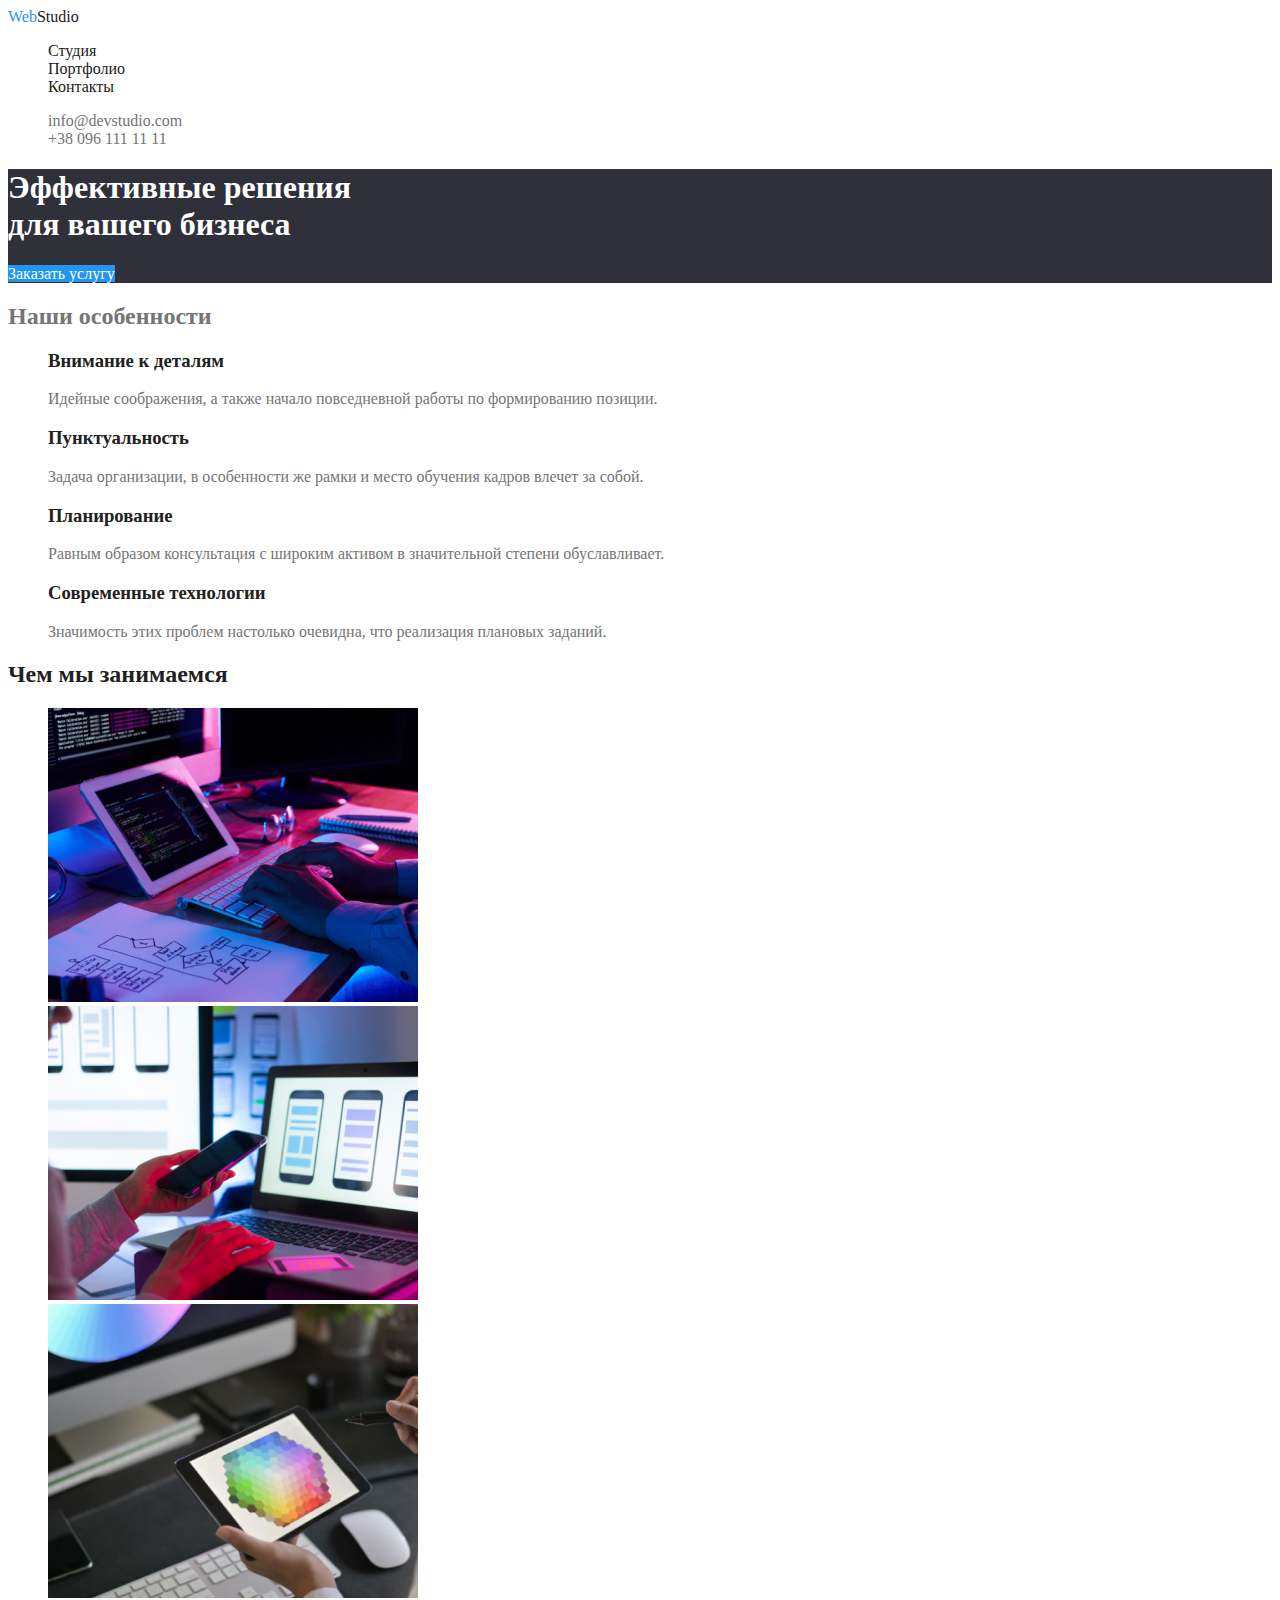
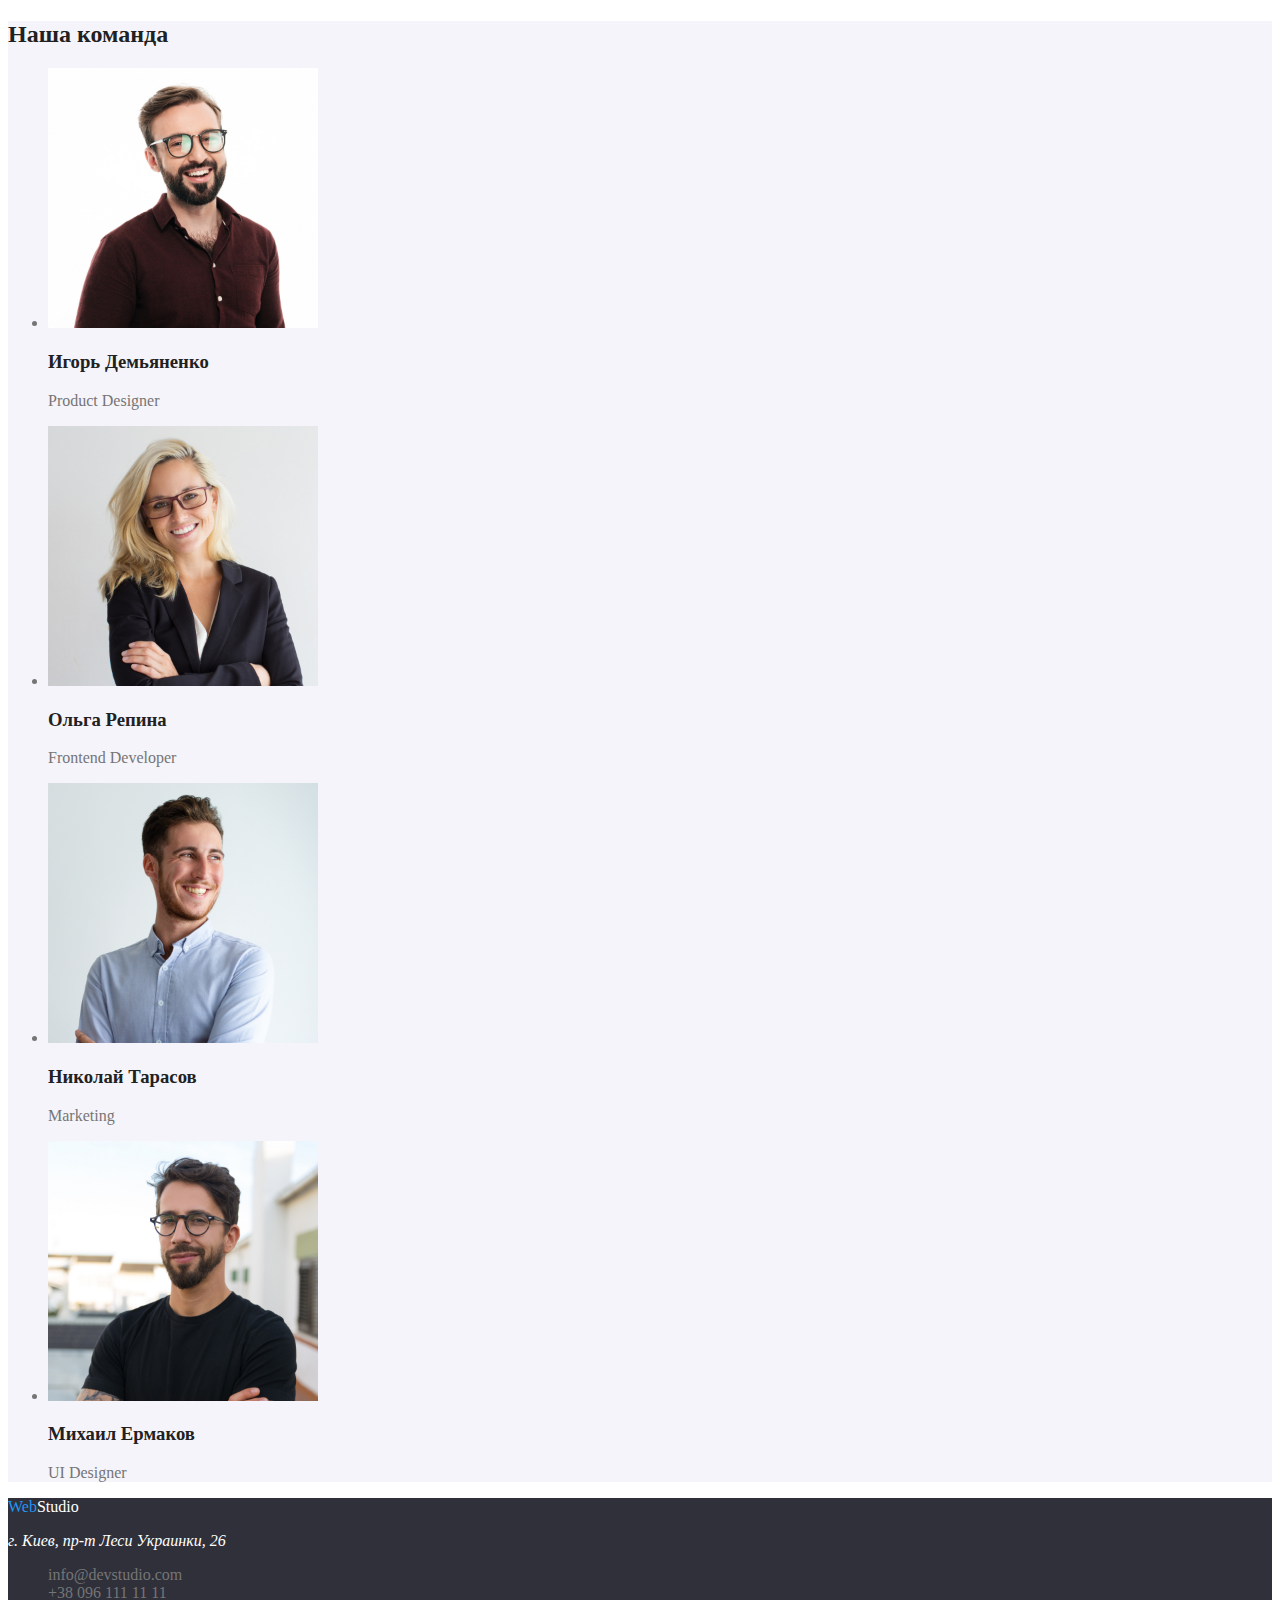
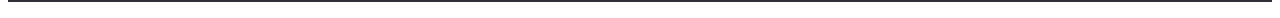
==== index.html @ e07712cc "добавлен root  с цветами" ====
<!DOCTYPE html>
<html lang="ru">
<head>
    <meta charset="UTF-8">
    <meta name="viewport" content="width=device-width, initial-scale=1.0">
    <title>Studia</title>
    <link rel="stylesheet" href="./style/styles.css">
</head>
<body>
    <header>
        <nav>
            <a href="./index.html" class="logo"><span class="logo-web">Web</span>Studio</a>

            <ul class="list">
                <li><a href="./index.html" class="nav-link">Студия</a></li>
                <li><a href="./portfolio.html" class="nav-link">Портфолио</a></li>
                <li><a href="" class="nav-link list">Контакты</a></li>
            </ul>

            <ul class="list">
                <li><a href="mailto:info@devstudio.com" class="contacts">info@devstudio.com</a></li>
                <li><a href="tel:+380961111111" class="contacts">+38 096 111 11 11</a></li>
            </ul>
        </nav>
    </header>

    <!--Блок главного заголовка-->
    <section class="hero">
        <h1>Эффективные решения <br> для вашего бизнеса</h1>

        <a href="" class="hero-link">Заказать услугу</a>
    </section>
    
    <!--Наши особености-->
    <section>
        <h2 class="our-features-title">Наши особенности</h2> <!-- СКРЫТЬ -->
        <ul class="list">
            <li>
                <h3 class="our-features-item">Внимание к деталям</h3>
                <p>Идейные соображения, а также начало повседневной работы по формированию позиции.</p>
            </li>

            <li>
                <h3 class="our-features-item">Пунктуальность</h3>
                <p>Задача организации, в особенности же рамки и место обучения кадров влечет за собой.</p>
            </li>

            <li>
                <h3 class="our-features-item">Планирование</h3>
                <p>Равным образом консультация с широким активом в значительной степени обуславливает.</p>
            </li>

            <li>
                <h3 class="our-features-item">Современные технологии</h3>
                <p>Значимость этих проблем настолько очевидна, что реализация плановых заданий.</p>
            </li>
        </ul>
    </section>

    <!-- Чем мы занимаемся-->
    <section>
        <h2 class="section-title">Чем мы занимаемся</h2>

        <ul class="list">
            <li><img src="./image/img.jpg" alt="Печатает код" width="370"></li>
            <li><img src="./image/img(1).jpg" alt="Выбирает макет сайта" width="370"></li>
            <li><img src="./image/img(2).jpg" alt="Выбирает цвет из палитры" width="370"></li>
        </ul>
    </section>

    <!--Наша команда-->
    <section class="team">
        <h2 class="section-title">Наша команда</h2>
        <ul>
            <li>
                <img src="./image/Igor-Demyanenko.jpg" alt="Игорь Демьяненко" width="270">
                <h3 class="team-name">Игорь Демьяненко</h3>
                <p>Product Designer</p>
            </li>

            <li>
                <img src="./image/Olga-Repina.jpg" alt="Ольга Репина" width="270">
                <h3 class="team-name">Ольга Репина</h3>
                <p>Frontend Developer</p>
            </li>

            <li>
                <img src="./image/Nikolay-Tarasov.jpg" alt="Николай Тарасов" width="270">
                <h3 class="team-name">Николай Тарасов</h3>
                <p>Marketing</p>
            </li>

            <li>
                <img src="./image/Mikhail-Ermakov.jpg" alt="Михаил Ермаков" width="270">
                <h3 class="team-name">Михаил Ермаков</h3>
                <p>UI Designer</p>
            </li>
        </ul>
    </section>
    <footer>
        <a href="./index.html" class="logo"><span class="logo-web">Web</span><span class="logo-studio-footer">Studio</span></a>

        <address>
            <p>г. Киев, пр-т Леси Украинки, 26</p>
        </address>

        <ul class="list">
            <li><a href="mailto:info@devstudio.com" class="contacts">info@devstudio.com</a></li>
            <li><a href="tel:+380961111111" class="contacts">+38 096 111 11 11</a></li>
        </ul>
    </footer>
</body>
</html>
---- style/styles.css ----
/* белый #ffffff*/
/* цвет бекграунда серый #2F303A */
/* цвет бекграунда светлосерый #F5F4FA */
/* Цвет выделения #2196F3 */
/* цвет первичного текста #757575 */
/* цвет вторичного текста #212121 */
:root{
    --primary-text-color: #757575;
    --title-text-color: #212121;
    --selection-text-color: #2196F3;
    --white: #ffffff;
    --backgraund-color-1: #2F303A;
    --backgraung-color-2: #F5F4FA;
}
body{ 
    color: var(--primary-text-color);
}
.list{
    list-style-type: none;
}
/* -------- Шапка сайта -------- */
header{
    background-color: var(--white);
}
.logo{
    color: var(--title-text-color);
    text-decoration: none;

}
.logo-web{
    color: var(--selection-text-color);
}
.nav-link{
    color: var(--title-text-color);
    text-decoration: none;
}
.nav-link:hover,
.nav-link:focus,
.logo:focus{
    color: var(--selection-text-color);
}
.contacts{
    text-decoration: none;
    color: var(--primary-text-color);
}
.contacts:hover,
.contacts:focus{
    color: var(--selection-text-color);
}

/* ------ секция герой (студия) ----- */
.hero{
    color: var(--white);
    background-color: var(--backgraund-color-1);
}
.hero-link{
    color: var(--white);
    background-color: var(--selection-text-color);
    text-decoration: none;
}

/* ------Наши особенности (студия)----- */
.our-features-title{
    color: #var(--white);
}
.our-features-item{
    color: var(--title-text-color);
}

/* -----Чем мы занимаемся (студия)----- */
.section-title{
    color: var(--title-text-color);
}
/* -----Наша команда----- */
.team{
    background-color: var(--backgraung-color-2);
}
.team-name{
    color: var(--title-text-color);
}

/* --------Подвал-------- */
footer{
    background-color: var(--backgraund-color-1);
}
.logo-studio-footer{
    color: var(--white);
}
address{
    color: var(--white);
}
/* -----Кнопки сортировки проектов (портфолио)----- */
.sort{
    text-decoration: none;
    color: var(--title-text-color);
    background-color: var(--backgraung-color-2);
}
.sort:hover,
.sort:focus{
    color: var(--white);
    background-color: var(--selection-text-color);
}

/* -----Список проектов (портфолио)----- */
.project-list{
    color: var(--white);
}
.project-list-item{
    border: 1px solid #EEEEEE;
    box-sizing: border-box;
    width: 370px;
}
.project-list-item-title{
    color: var(--title-text-color);
}
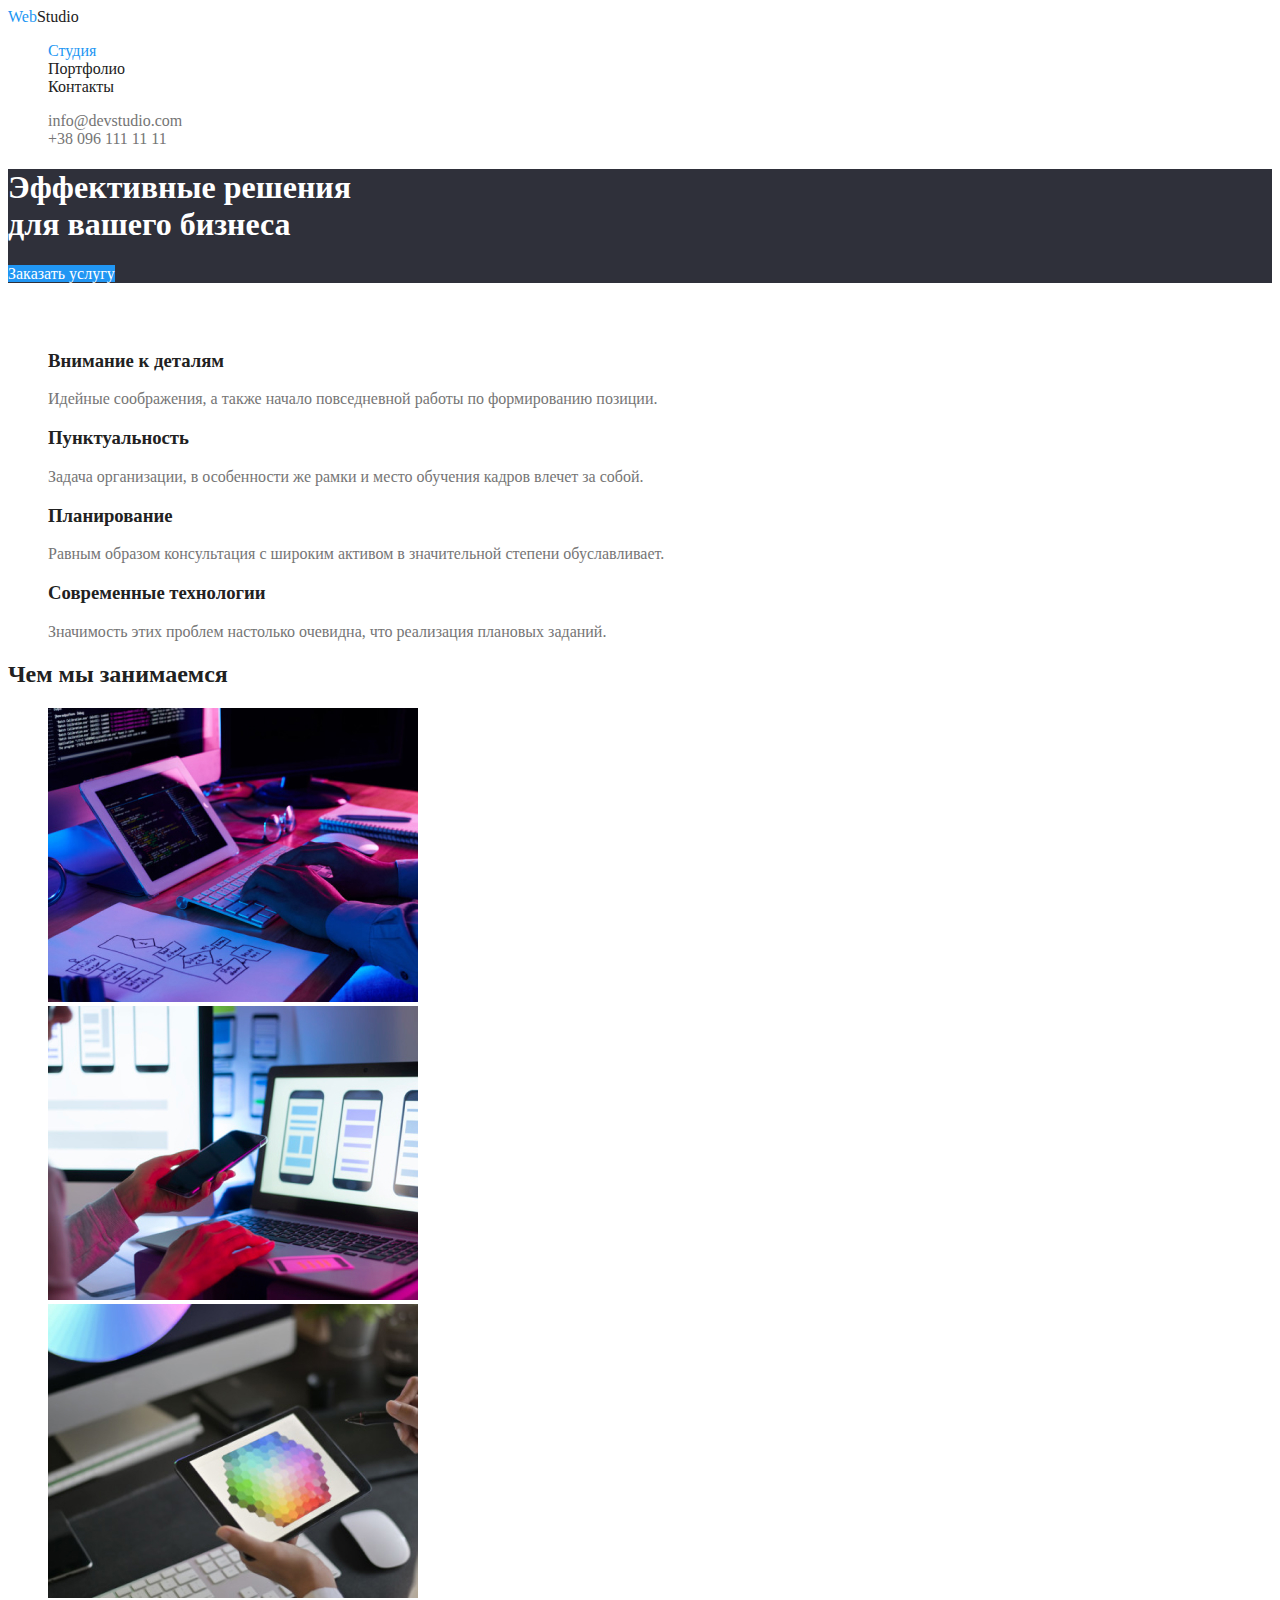
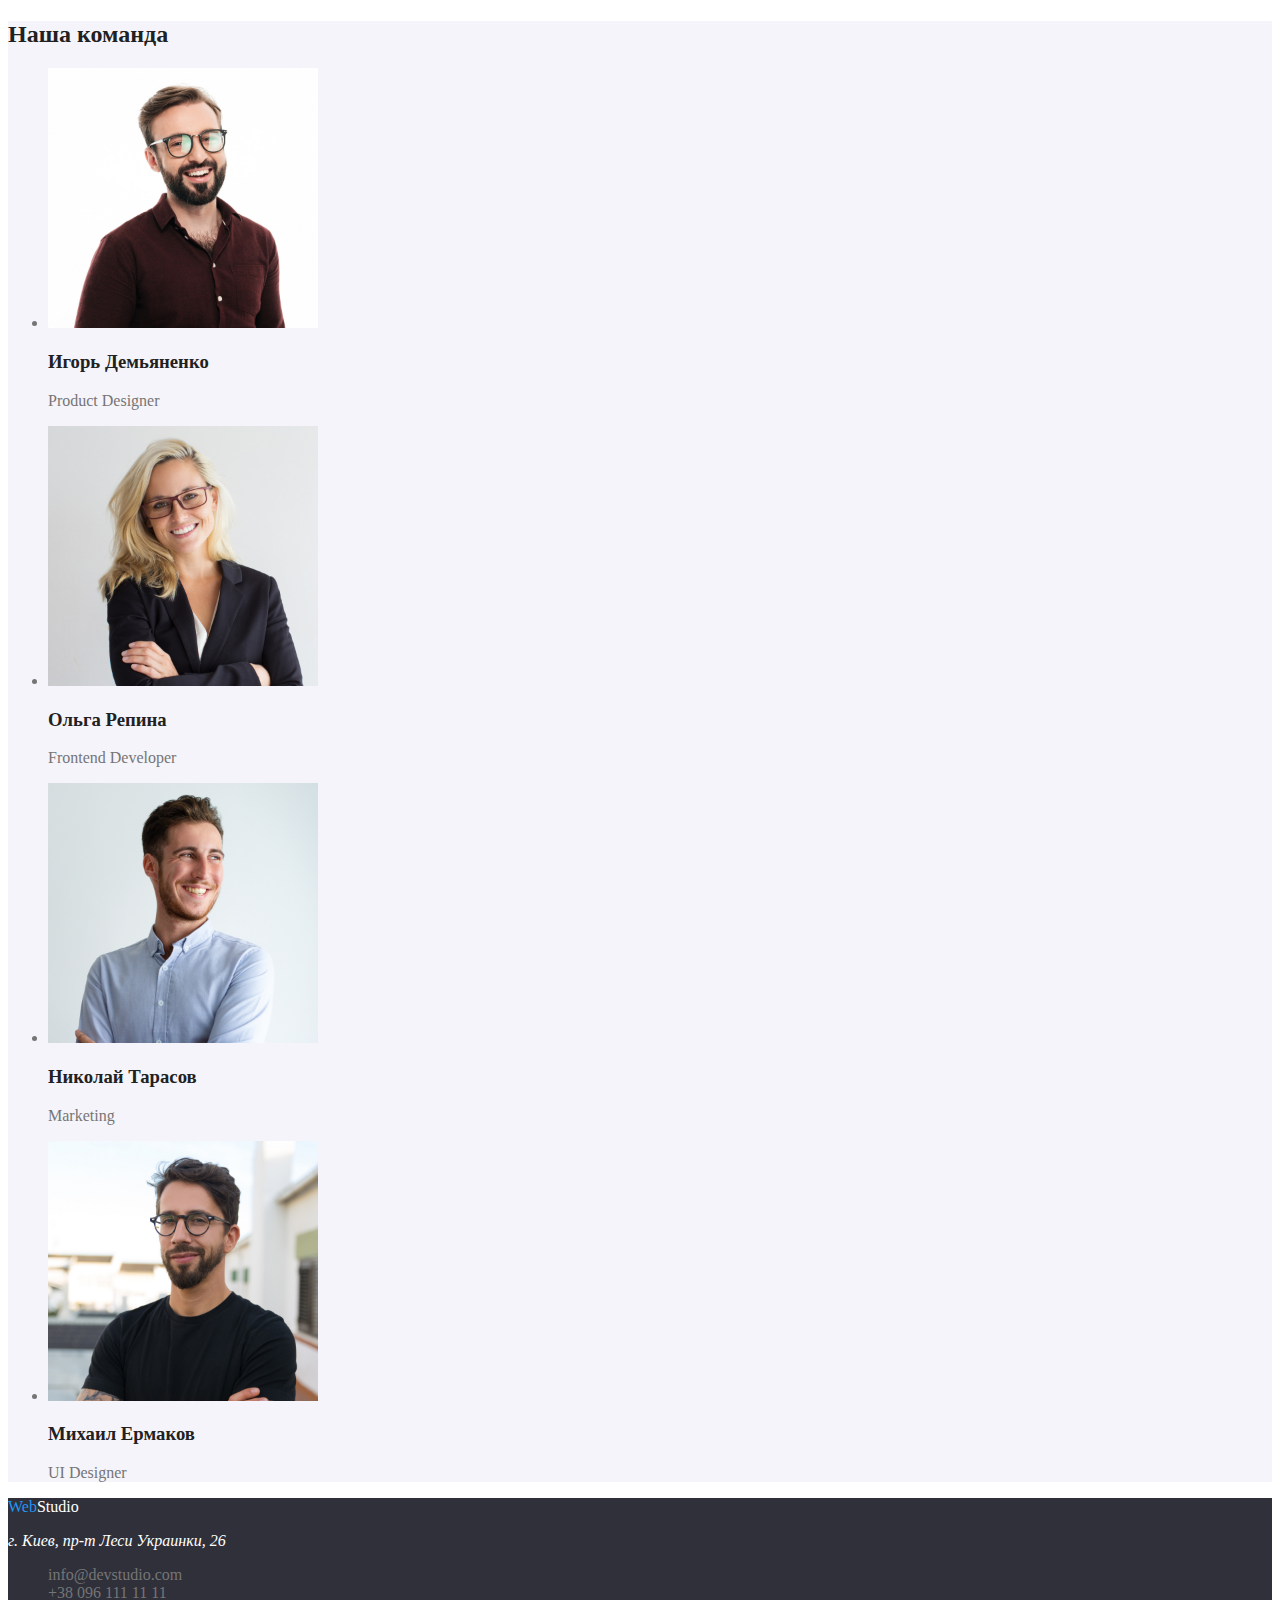
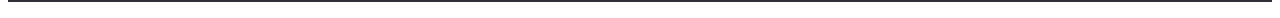
==== commit 7e80df34: "Правка в выделении выбраной странички в навигации" ====
--- a/index.html
+++ b/index.html
@@ -12,7 +12,7 @@
             <a href="./index.html" class="logo"><span class="logo-web">Web</span>Studio</a>
 
             <ul class="list">
-                <li><a href="./index.html" class="nav-link">Студия</a></li>
+                <li><a href="./index.html" class="nav-link" style="color: #2196F3;">Студия</a></li>
                 <li><a href="./portfolio.html" class="nav-link">Портфолио</a></li>
                 <li><a href="" class="nav-link list">Контакты</a></li>
             </ul>
--- a/style/styles.css
+++ b/style/styles.css
@@ -61,7 +61,7 @@
 
 /* ------Наши особенности (студия)----- */
 .our-features-title{
-    color: #var(--white);
+    color: var(--white);
 }
 .our-features-item{
     color: var(--title-text-color);
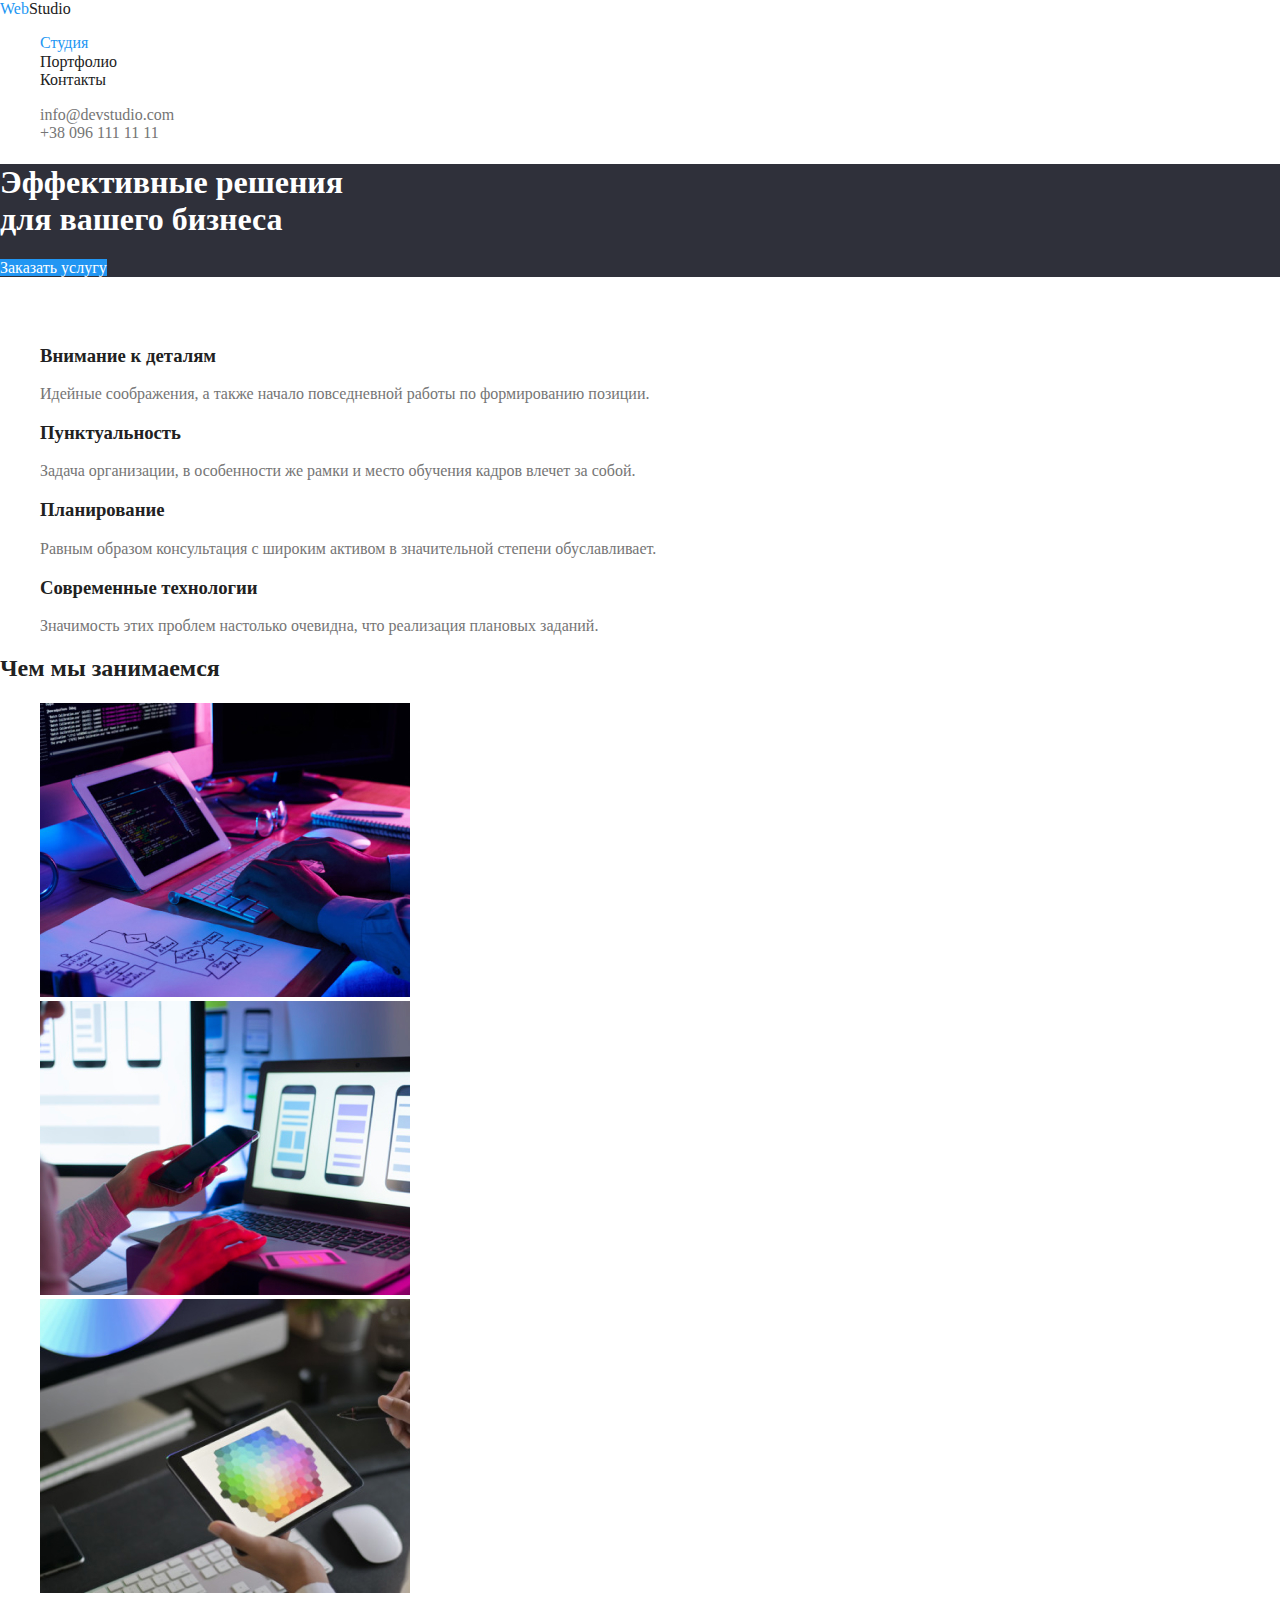
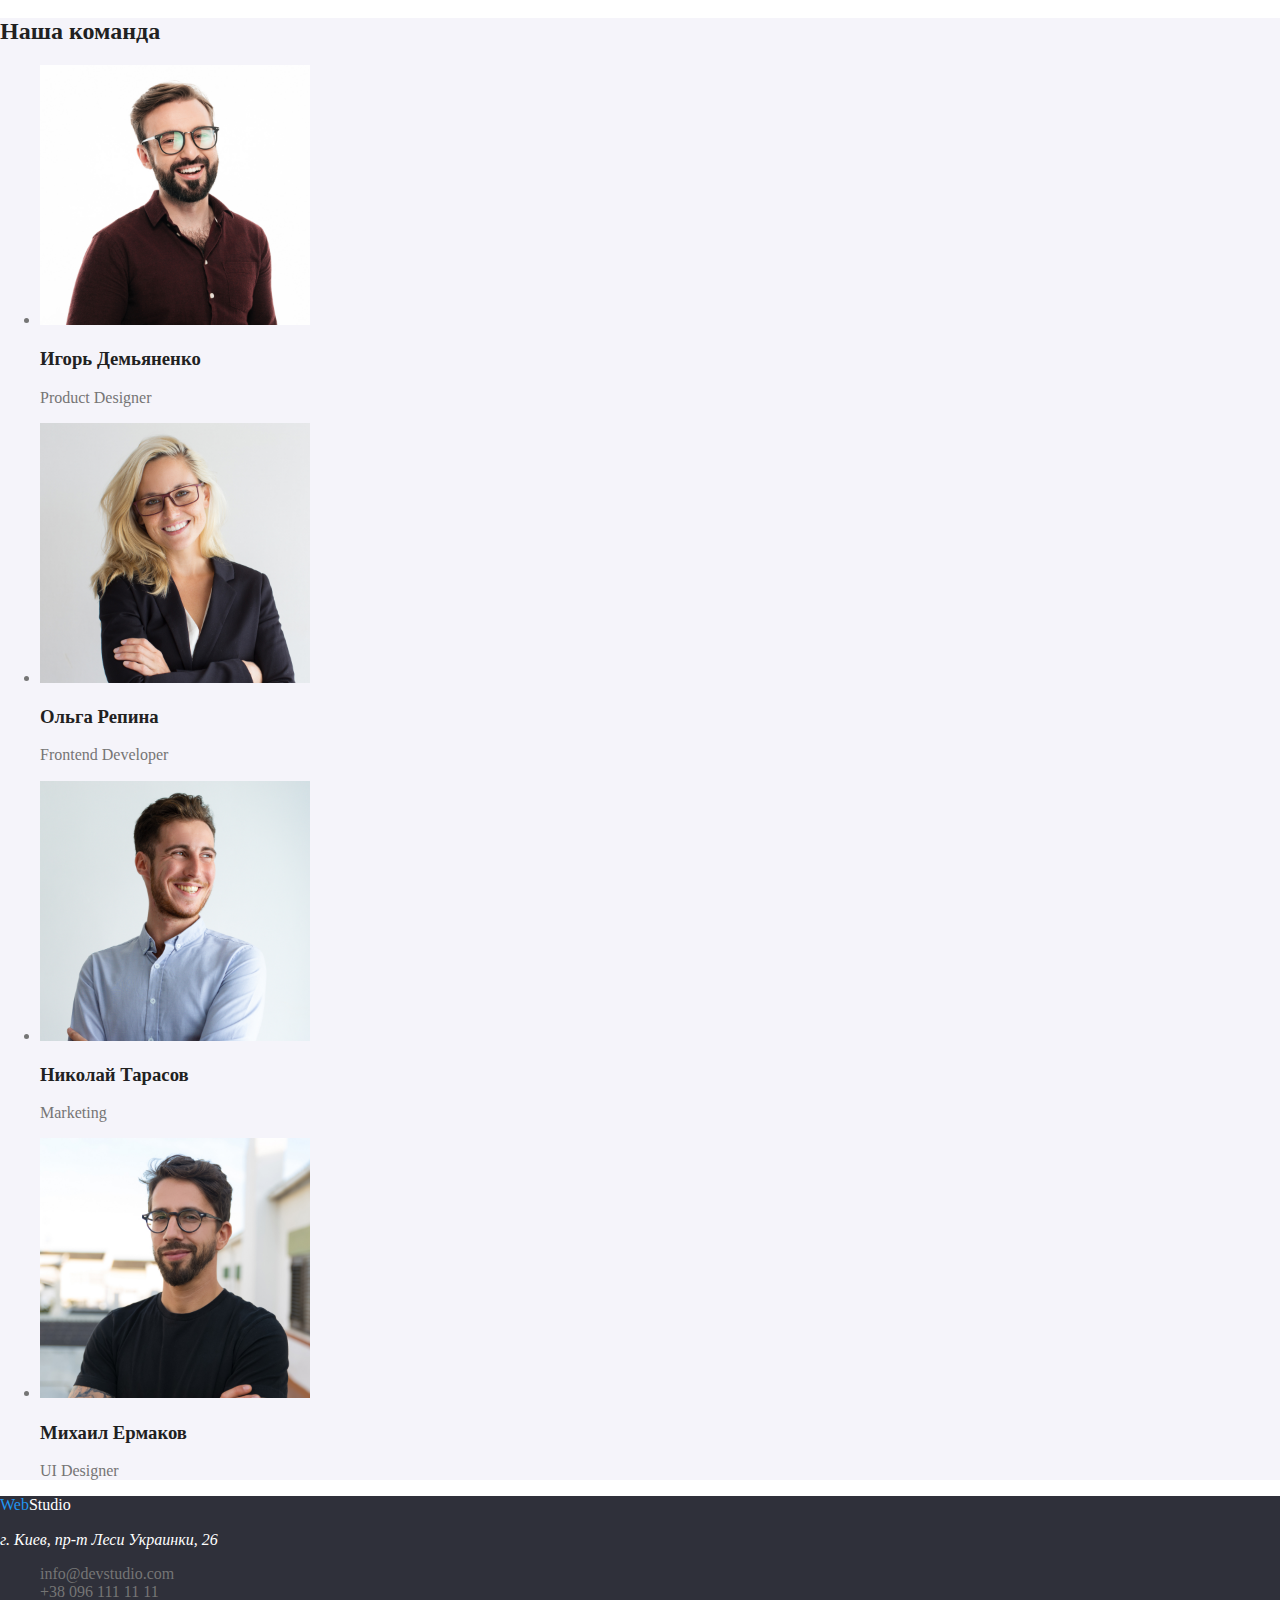
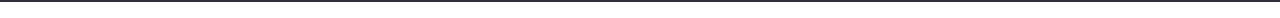
==== commit 23e62755: "добавлен normalize.css" ====
--- a/index.html
+++ b/index.html
@@ -1,113 +1,175 @@
 <!DOCTYPE html>
 <html lang="ru">
-<head>
-    <meta charset="UTF-8">
-    <meta name="viewport" content="width=device-width, initial-scale=1.0">
+  <head>
+    <meta charset="UTF-8" />
+    <meta name="viewport" content="width=device-width, initial-scale=1.0" />
     <title>Studia</title>
-    <link rel="stylesheet" href="./style/styles.css">
-</head>
-<body>
+    <link rel="stylesheet" type="text/css" href="./style/normalize.css" />
+    <link rel="stylesheet" href="./style/styles.css" />
+  </head>
+  <body>
     <header>
-        <nav>
-            <a href="./index.html" class="logo"><span class="logo-web">Web</span>Studio</a>
+      <nav>
+        <a href="./index.html" class="logo"
+          ><span class="logo-web">Web</span>Studio</a
+        >
 
-            <ul class="list">
-                <li><a href="./index.html" class="nav-link" style="color: #2196F3;">Студия</a></li>
-                <li><a href="./portfolio.html" class="nav-link">Портфолио</a></li>
-                <li><a href="" class="nav-link list">Контакты</a></li>
-            </ul>
+        <ul class="list">
+          <li>
+            <a href="./index.html" class="nav-link" style="color: #2196f3;"
+              >Студия</a
+            >
+          </li>
+          <li><a href="./portfolio.html" class="nav-link">Портфолио</a></li>
+          <li><a href="" class="nav-link list">Контакты</a></li>
+        </ul>
 
-            <ul class="list">
-                <li><a href="mailto:info@devstudio.com" class="contacts">info@devstudio.com</a></li>
-                <li><a href="tel:+380961111111" class="contacts">+38 096 111 11 11</a></li>
-            </ul>
-        </nav>
+        <ul class="list">
+          <li>
+            <a href="mailto:info@devstudio.com" class="contacts"
+              >info@devstudio.com</a
+            >
+          </li>
+          <li>
+            <a href="tel:+380961111111" class="contacts">+38 096 111 11 11</a>
+          </li>
+        </ul>
+      </nav>
     </header>
 
     <!--Блок главного заголовка-->
     <section class="hero">
-        <h1>Эффективные решения <br> для вашего бизнеса</h1>
+      <h1>
+        Эффективные решения <br />
+        для вашего бизнеса
+      </h1>
 
-        <a href="" class="hero-link">Заказать услугу</a>
+      <a href="" class="hero-link">Заказать услугу</a>
     </section>
-    
+
     <!--Наши особености-->
     <section>
-        <h2 class="our-features-title">Наши особенности</h2> <!-- СКРЫТЬ -->
-        <ul class="list">
-            <li>
-                <h3 class="our-features-item">Внимание к деталям</h3>
-                <p>Идейные соображения, а также начало повседневной работы по формированию позиции.</p>
-            </li>
+      <h2 class="our-features-title">Наши особенности</h2>
+      <!-- СКРЫТЬ -->
+      <ul class="list">
+        <li>
+          <h3 class="our-features-item">Внимание к деталям</h3>
+          <p>
+            Идейные соображения, а также начало повседневной работы по
+            формированию позиции.
+          </p>
+        </li>
 
-            <li>
-                <h3 class="our-features-item">Пунктуальность</h3>
-                <p>Задача организации, в особенности же рамки и место обучения кадров влечет за собой.</p>
-            </li>
+        <li>
+          <h3 class="our-features-item">Пунктуальность</h3>
+          <p>
+            Задача организации, в особенности же рамки и место обучения кадров
+            влечет за собой.
+          </p>
+        </li>
 
-            <li>
-                <h3 class="our-features-item">Планирование</h3>
-                <p>Равным образом консультация с широким активом в значительной степени обуславливает.</p>
-            </li>
+        <li>
+          <h3 class="our-features-item">Планирование</h3>
+          <p>
+            Равным образом консультация с широким активом в значительной степени
+            обуславливает.
+          </p>
+        </li>
 
-            <li>
-                <h3 class="our-features-item">Современные технологии</h3>
-                <p>Значимость этих проблем настолько очевидна, что реализация плановых заданий.</p>
-            </li>
-        </ul>
+        <li>
+          <h3 class="our-features-item">Современные технологии</h3>
+          <p>
+            Значимость этих проблем настолько очевидна, что реализация плановых
+            заданий.
+          </p>
+        </li>
+      </ul>
     </section>
 
     <!-- Чем мы занимаемся-->
     <section>
-        <h2 class="section-title">Чем мы занимаемся</h2>
+      <h2 class="section-title">Чем мы занимаемся</h2>
 
-        <ul class="list">
-            <li><img src="./image/img.jpg" alt="Печатает код" width="370"></li>
-            <li><img src="./image/img(1).jpg" alt="Выбирает макет сайта" width="370"></li>
-            <li><img src="./image/img(2).jpg" alt="Выбирает цвет из палитры" width="370"></li>
-        </ul>
+      <ul class="list">
+        <li><img src="./image/img.jpg" alt="Печатает код" width="370" /></li>
+        <li>
+          <img
+            src="./image/img(1).jpg"
+            alt="Выбирает макет сайта"
+            width="370"
+          />
+        </li>
+        <li>
+          <img
+            src="./image/img(2).jpg"
+            alt="Выбирает цвет из палитры"
+            width="370"
+          />
+        </li>
+      </ul>
     </section>
 
     <!--Наша команда-->
     <section class="team">
-        <h2 class="section-title">Наша команда</h2>
-        <ul>
-            <li>
-                <img src="./image/Igor-Demyanenko.jpg" alt="Игорь Демьяненко" width="270">
-                <h3 class="team-name">Игорь Демьяненко</h3>
-                <p>Product Designer</p>
-            </li>
+      <h2 class="section-title">Наша команда</h2>
+      <ul>
+        <li>
+          <img
+            src="./image/Igor-Demyanenko.jpg"
+            alt="Игорь Демьяненко"
+            width="270"
+          />
+          <h3 class="team-name">Игорь Демьяненко</h3>
+          <p>Product Designer</p>
+        </li>
 
-            <li>
-                <img src="./image/Olga-Repina.jpg" alt="Ольга Репина" width="270">
-                <h3 class="team-name">Ольга Репина</h3>
-                <p>Frontend Developer</p>
-            </li>
+        <li>
+          <img src="./image/Olga-Repina.jpg" alt="Ольга Репина" width="270" />
+          <h3 class="team-name">Ольга Репина</h3>
+          <p>Frontend Developer</p>
+        </li>
 
-            <li>
-                <img src="./image/Nikolay-Tarasov.jpg" alt="Николай Тарасов" width="270">
-                <h3 class="team-name">Николай Тарасов</h3>
-                <p>Marketing</p>
-            </li>
+        <li>
+          <img
+            src="./image/Nikolay-Tarasov.jpg"
+            alt="Николай Тарасов"
+            width="270"
+          />
+          <h3 class="team-name">Николай Тарасов</h3>
+          <p>Marketing</p>
+        </li>
 
-            <li>
-                <img src="./image/Mikhail-Ermakov.jpg" alt="Михаил Ермаков" width="270">
-                <h3 class="team-name">Михаил Ермаков</h3>
-                <p>UI Designer</p>
-            </li>
-        </ul>
+        <li>
+          <img
+            src="./image/Mikhail-Ermakov.jpg"
+            alt="Михаил Ермаков"
+            width="270"
+          />
+          <h3 class="team-name">Михаил Ермаков</h3>
+          <p>UI Designer</p>
+        </li>
+      </ul>
     </section>
     <footer>
-        <a href="./index.html" class="logo"><span class="logo-web">Web</span><span class="logo-studio-footer">Studio</span></a>
+      <a href="./index.html" class="logo"
+        ><span class="logo-web">Web</span
+        ><span class="logo-studio-footer">Studio</span></a
+      >
 
-        <address>
-            <p>г. Киев, пр-т Леси Украинки, 26</p>
-        </address>
+      <address>
+        <p>г. Киев, пр-т Леси Украинки, 26</p>
+      </address>
 
-        <ul class="list">
-            <li><a href="mailto:info@devstudio.com" class="contacts">info@devstudio.com</a></li>
-            <li><a href="tel:+380961111111" class="contacts">+38 096 111 11 11</a></li>
-        </ul>
+      <ul class="list">
+        <li>
+          <a href="mailto:info@devstudio.com" class="contacts"
+            >info@devstudio.com</a
+          >
+        </li>
+        <li>
+          <a href="tel:+380961111111" class="contacts">+38 096 111 11 11</a>
+        </li>
+      </ul>
     </footer>
-</body>
-</html>+  </body>
+</html>
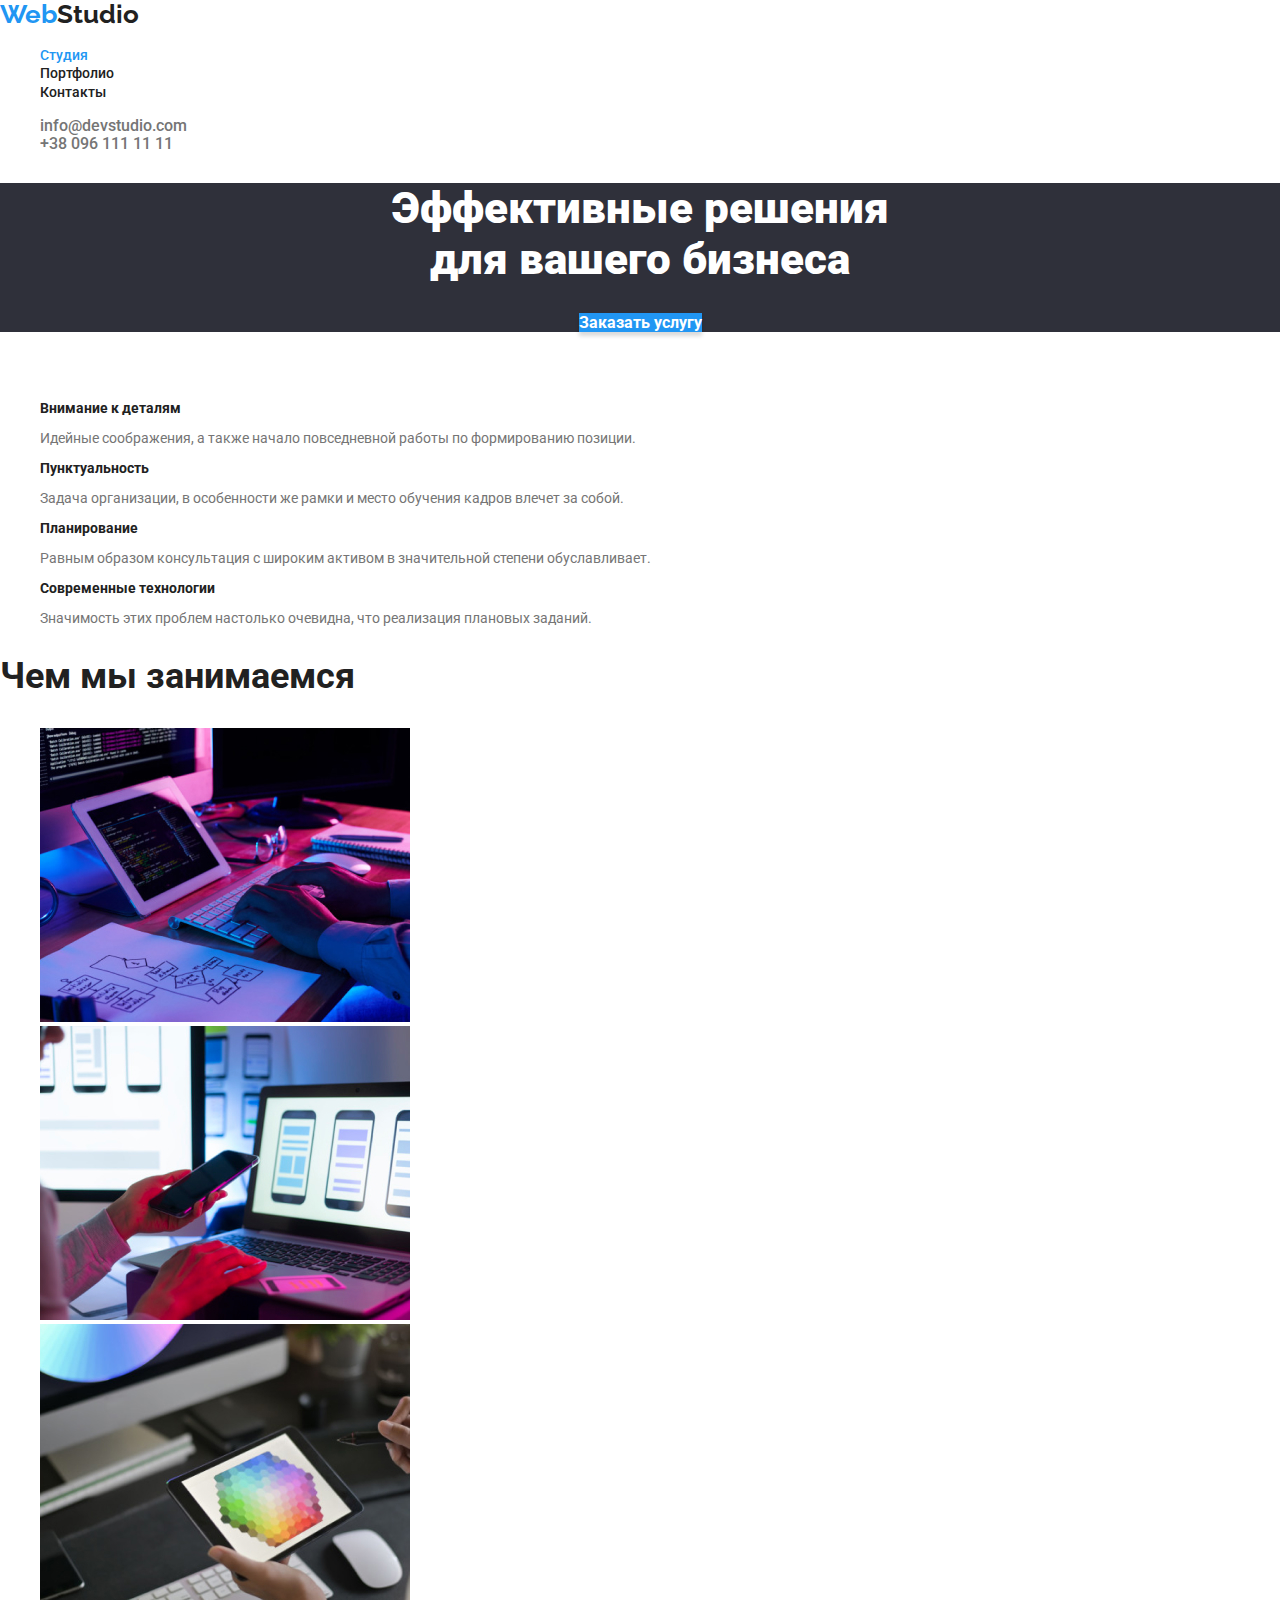
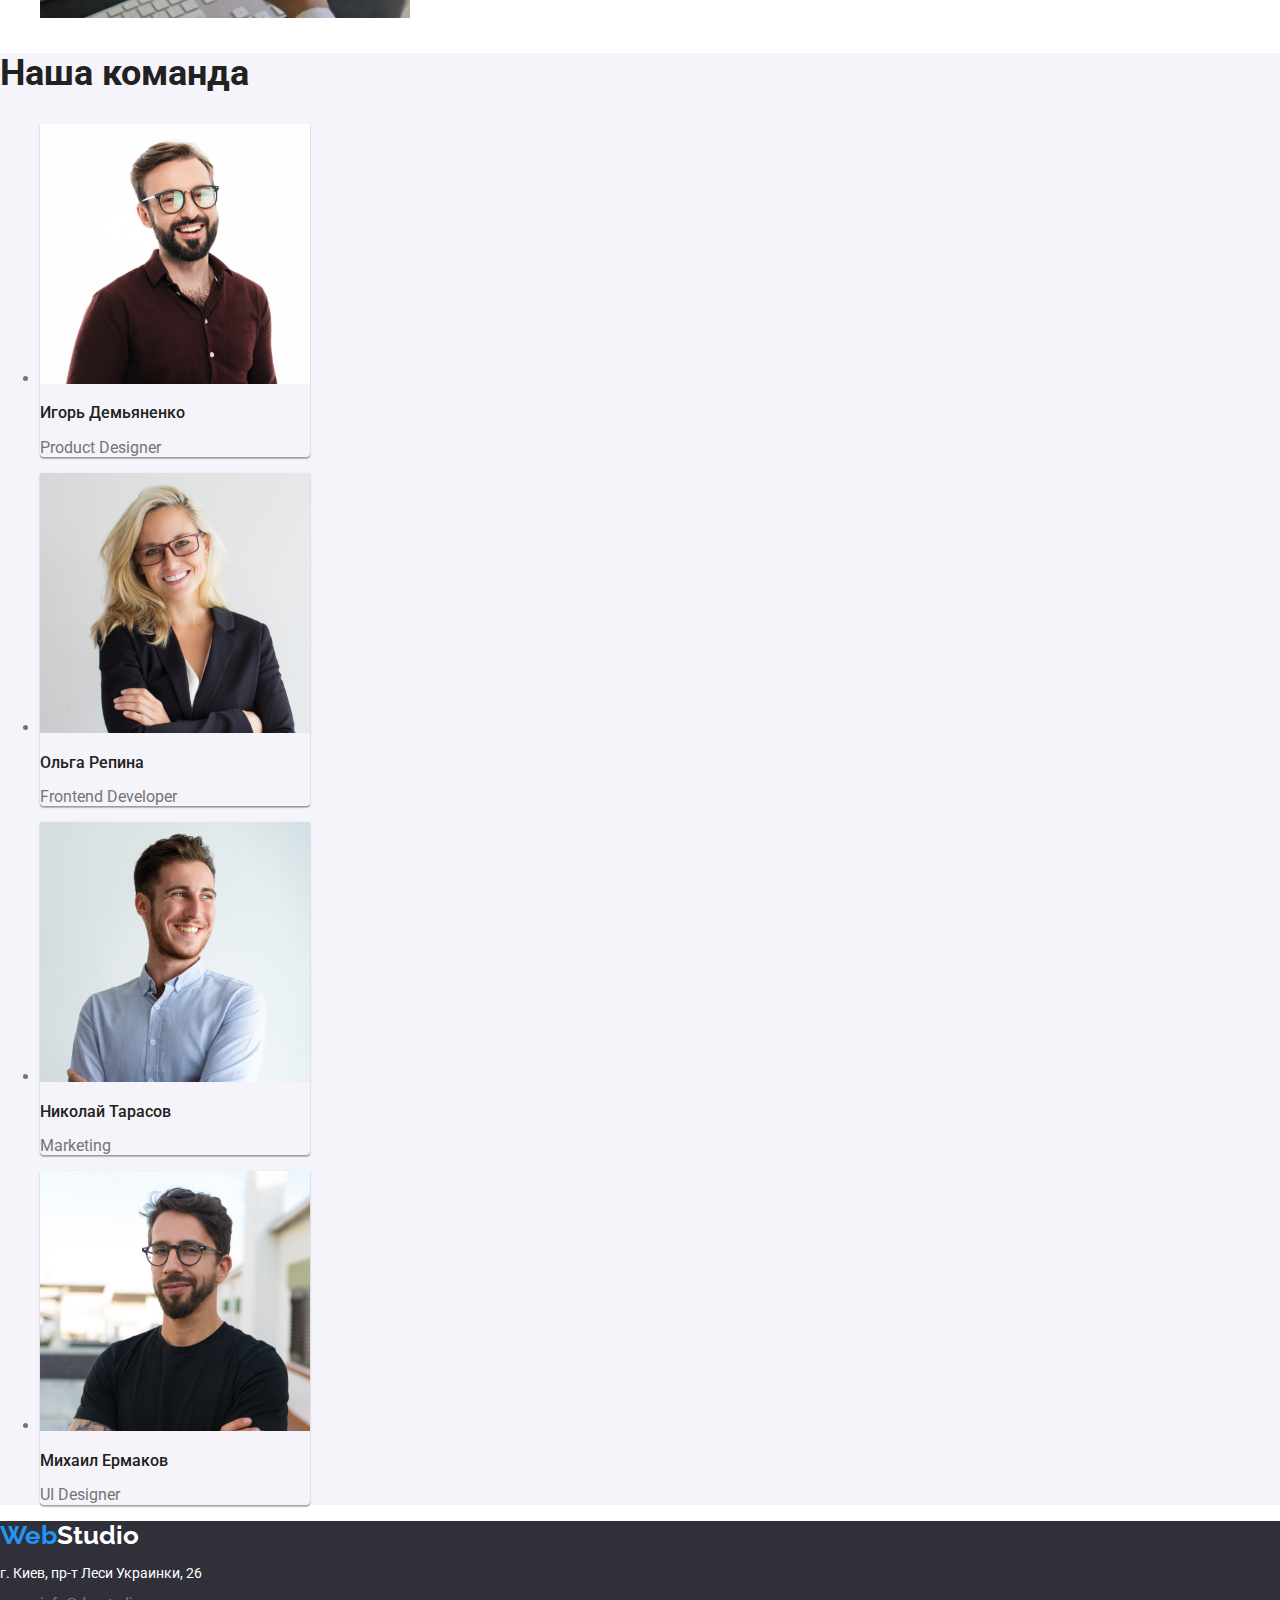
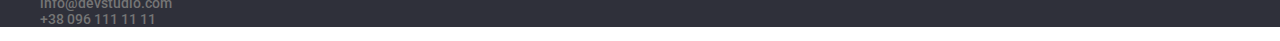
==== commit 13694e60: "добавлено оформление шрифтом" ====
--- a/index.html
+++ b/index.html
@@ -5,8 +5,13 @@
     <meta name="viewport" content="width=device-width, initial-scale=1.0" />
     <title>Studia</title>
     <link rel="stylesheet" type="text/css" href="./style/normalize.css" />
+    <link
+      href="https://fonts.googleapis.com/css2?family=Raleway:wght@700&family=Roboto:wght@100;500&display=swap"
+      rel="stylesheet"
+    />
     <link rel="stylesheet" href="./style/styles.css" />
   </head>
+
   <body>
     <header>
       <nav>
@@ -54,7 +59,7 @@
       <ul class="list">
         <li>
           <h3 class="our-features-item">Внимание к деталям</h3>
-          <p>
+          <p class="our-features-text">
             Идейные соображения, а также начало повседневной работы по
             формированию позиции.
           </p>
@@ -62,7 +67,7 @@
 
         <li>
           <h3 class="our-features-item">Пунктуальность</h3>
-          <p>
+          <p class="our-features-text">
             Задача организации, в особенности же рамки и место обучения кадров
             влечет за собой.
           </p>
@@ -70,7 +75,7 @@
 
         <li>
           <h3 class="our-features-item">Планирование</h3>
-          <p>
+          <p class="our-features-text">
             Равным образом консультация с широким активом в значительной степени
             обуславливает.
           </p>
@@ -78,7 +83,7 @@
 
         <li>
           <h3 class="our-features-item">Современные технологии</h3>
-          <p>
+          <p class="our-features-text">
             Значимость этих проблем настолько очевидна, что реализация плановых
             заданий.
           </p>
@@ -110,43 +115,43 @@
     </section>
 
     <!--Наша команда-->
-    <section class="team">
+    <section class="our-team">
       <h2 class="section-title">Наша команда</h2>
       <ul>
-        <li>
+        <li class="team">
           <img
             src="./image/Igor-Demyanenko.jpg"
             alt="Игорь Демьяненко"
             width="270"
           />
           <h3 class="team-name">Игорь Демьяненко</h3>
-          <p>Product Designer</p>
+          <p class="position">Product Designer</p>
         </li>
 
-        <li>
+        <li class="team">
           <img src="./image/Olga-Repina.jpg" alt="Ольга Репина" width="270" />
           <h3 class="team-name">Ольга Репина</h3>
-          <p>Frontend Developer</p>
+          <p class="position">Frontend Developer</p>
         </li>
 
-        <li>
+        <li class="team">
           <img
             src="./image/Nikolay-Tarasov.jpg"
             alt="Николай Тарасов"
             width="270"
           />
           <h3 class="team-name">Николай Тарасов</h3>
-          <p>Marketing</p>
+          <p class="position">Marketing</p>
         </li>
 
-        <li>
+        <li class="team">
           <img
             src="./image/Mikhail-Ermakov.jpg"
             alt="Михаил Ермаков"
             width="270"
           />
           <h3 class="team-name">Михаил Ермаков</h3>
-          <p>UI Designer</p>
+          <p class="position">UI Designer</p>
         </li>
       </ul>
     </section>
@@ -160,7 +165,7 @@
         <p>г. Киев, пр-т Леси Украинки, 26</p>
       </address>
 
-      <ul class="list">
+      <ul class="list contacts-footer">
         <li>
           <a href="mailto:info@devstudio.com" class="contacts"
             >info@devstudio.com</a
--- a/style/styles.css
+++ b/style/styles.css
@@ -4,112 +4,182 @@
 /* Цвет выделения #2196F3 */
 /* цвет первичного текста #757575 */
 /* цвет вторичного текста #212121 */
-:root{
-    --primary-text-color: #757575;
-    --title-text-color: #212121;
-    --selection-text-color: #2196F3;
-    --white: #ffffff;
-    --backgraund-color-1: #2F303A;
-    --backgraung-color-2: #F5F4FA;
+:root {
+  --primary-text-color: #757575;
+  --title-text-color: #212121;
+  --selection-text-color: #2196f3;
+  --white: #ffffff;
+  --backgraund-color-1: #2f303a;
+  --backgraung-color-2: #f5f4fa;
 }
-body{ 
-    color: var(--primary-text-color);
+body {
+  color: var(--primary-text-color);
+  font-family: Roboto;
 }
-.list{
-    list-style-type: none;
+.list {
+  list-style-type: none;
 }
 /* -------- Шапка сайта -------- */
-header{
-    background-color: var(--white);
+header {
+  background-color: var(--white);
 }
-.logo{
-    color: var(--title-text-color);
-    text-decoration: none;
-
+.logo {
+  color: var(--title-text-color);
+  text-decoration: none;
+  font-family: Raleway;
+  font-style: normal;
+  font-weight: bold;
+  font-size: 26px;
 }
-.logo-web{
-    color: var(--selection-text-color);
+.logo-web {
+  color: var(--selection-text-color);
+  font-family: Raleway;
+  font-style: normal;
+  font-weight: bold;
+  font-size: 26px;
 }
-.nav-link{
-    color: var(--title-text-color);
-    text-decoration: none;
+.nav-link {
+  color: var(--title-text-color);
+  text-decoration: none;
+  font-style: normal;
+  font-weight: 500;
+  font-size: 14px;
 }
 .nav-link:hover,
 .nav-link:focus,
-.logo:focus{
-    color: var(--selection-text-color);
+.logo:focus {
+  color: var(--selection-text-color);
 }
-.contacts{
-    text-decoration: none;
-    color: var(--primary-text-color);
+.contacts {
+  text-decoration: none;
+  color: var(--primary-text-color);
+  font-style: normal;
+  font-weight: 500;
 }
 .contacts:hover,
-.contacts:focus{
-    color: var(--selection-text-color);
+.contacts:focus {
+  color: var(--selection-text-color);
 }
 
 /* ------ секция герой (студия) ----- */
-.hero{
-    color: var(--white);
-    background-color: var(--backgraund-color-1);
+h1 {
+  color: var(--white);
+  background-color: var(--backgraund-color-1);
+  font-style: normal;
+  font-weight: 900;
+  font-size: 44px;
 }
-.hero-link{
-    color: var(--white);
-    background-color: var(--selection-text-color);
-    text-decoration: none;
+.hero {
+  background-color: var(--backgraund-color-1);
+  text-align: center;
+}
+
+.hero-link {
+  color: var(--white);
+  background-color: var(--selection-text-color);
+  text-decoration: none;
+  font-style: normal;
+  font-weight: bold;
+  font-size: 16px;
+  box-shadow: 0px 4px 4px rgba(0, 0, 0, 0.15);
 }
 
 /* ------Наши особенности (студия)----- */
-.our-features-title{
-    color: var(--white);
+.our-features-title {
+  color: var(--white);
 }
-.our-features-item{
-    color: var(--title-text-color);
+.our-features-item {
+  color: var(--title-text-color);
+  font-style: normal;
+  font-weight: bold;
+  font-size: 14px;
+}
+
+.our-features-text {
+  font-style: normal;
+  font-weight: normal;
+  font-size: 14px;
 }
 
 /* -----Чем мы занимаемся (студия)----- */
-.section-title{
-    color: var(--title-text-color);
+.section-title {
+  color: var(--title-text-color);
+  font-style: normal;
+  font-weight: bold;
+  font-size: 36px;
 }
 /* -----Наша команда----- */
-.team{
-    background-color: var(--backgraung-color-2);
+.our-team {
+  background-color: var(--backgraung-color-2);
 }
-.team-name{
-    color: var(--title-text-color);
+
+.team-name {
+  color: var(--title-text-color);
+  font-style: normal;
+  font-weight: 500;
+  font-size: 16px;
+}
+
+.team {
+  width: 270px;
+  box-shadow: 0px 1px 3px rgba(0, 0, 0, 0.12), 0px 1px 1px rgba(0, 0, 0, 0.14),
+    0px 2px 1px rgba(0, 0, 0, 0.2);
+  border-radius: 0px 0px 4px 4px;
+}
+
+.position {
+  font-style: normal;
+  font-weight: normal;
+  font-size: 16px;
 }
 
 /* --------Подвал-------- */
-footer{
-    background-color: var(--backgraund-color-1);
+footer {
+  background-color: var(--backgraund-color-1);
 }
-.logo-studio-footer{
-    color: var(--white);
+.logo-studio-footer {
+  color: var(--white);
 }
-address{
-    color: var(--white);
+address {
+  color: var(--white);
+  font-style: normal;
+  font-weight: normal;
+  font-size: 14px;
+}
+.contacts-footer {
+  font-style: normal;
+  font-weight: normal;
+  font-size: 14px;
 }
 /* -----Кнопки сортировки проектов (портфолио)----- */
-.sort{
-    text-decoration: none;
-    color: var(--title-text-color);
-    background-color: var(--backgraung-color-2);
+.sort {
+  text-decoration: none;
+  color: var(--title-text-color);
+  background-color: var(--backgraung-color-2);
+  font-style: normal;
+  font-weight: 500;
+  font-size: 16px;
 }
 .sort:hover,
-.sort:focus{
-    color: var(--white);
-    background-color: var(--selection-text-color);
+.sort:focus {
+  color: var(--white);
+  background-color: var(--selection-text-color);
+  box-shadow: 0px 3px 1px rgba(0, 0, 0, 0.1), 0px 1px 2px rgba(0, 0, 0, 0.08),
+    0px 2px 2px rgba(0, 0, 0, 0.12);
 }
 
 /* -----Список проектов (портфолио)----- */
-.project-list{
-    color: var(--white);
+.project-list {
+  color: var(--white);
 }
-.project-list-item{
-    border: 1px solid #EEEEEE;
-    box-sizing: border-box;
-    width: 370px;
+.project-list-item {
+  border: 1px solid #eeeeee;
+  box-sizing: border-box;
+  width: 370px;
+  font-style: normal;
+  font-weight: bold;
+  font-size: 18px;
 }
-.project-list-item-title{
-    color: var(--title-text-color);
-}+.project-list-item-title {
+  color: var(--title-text-color);
+}
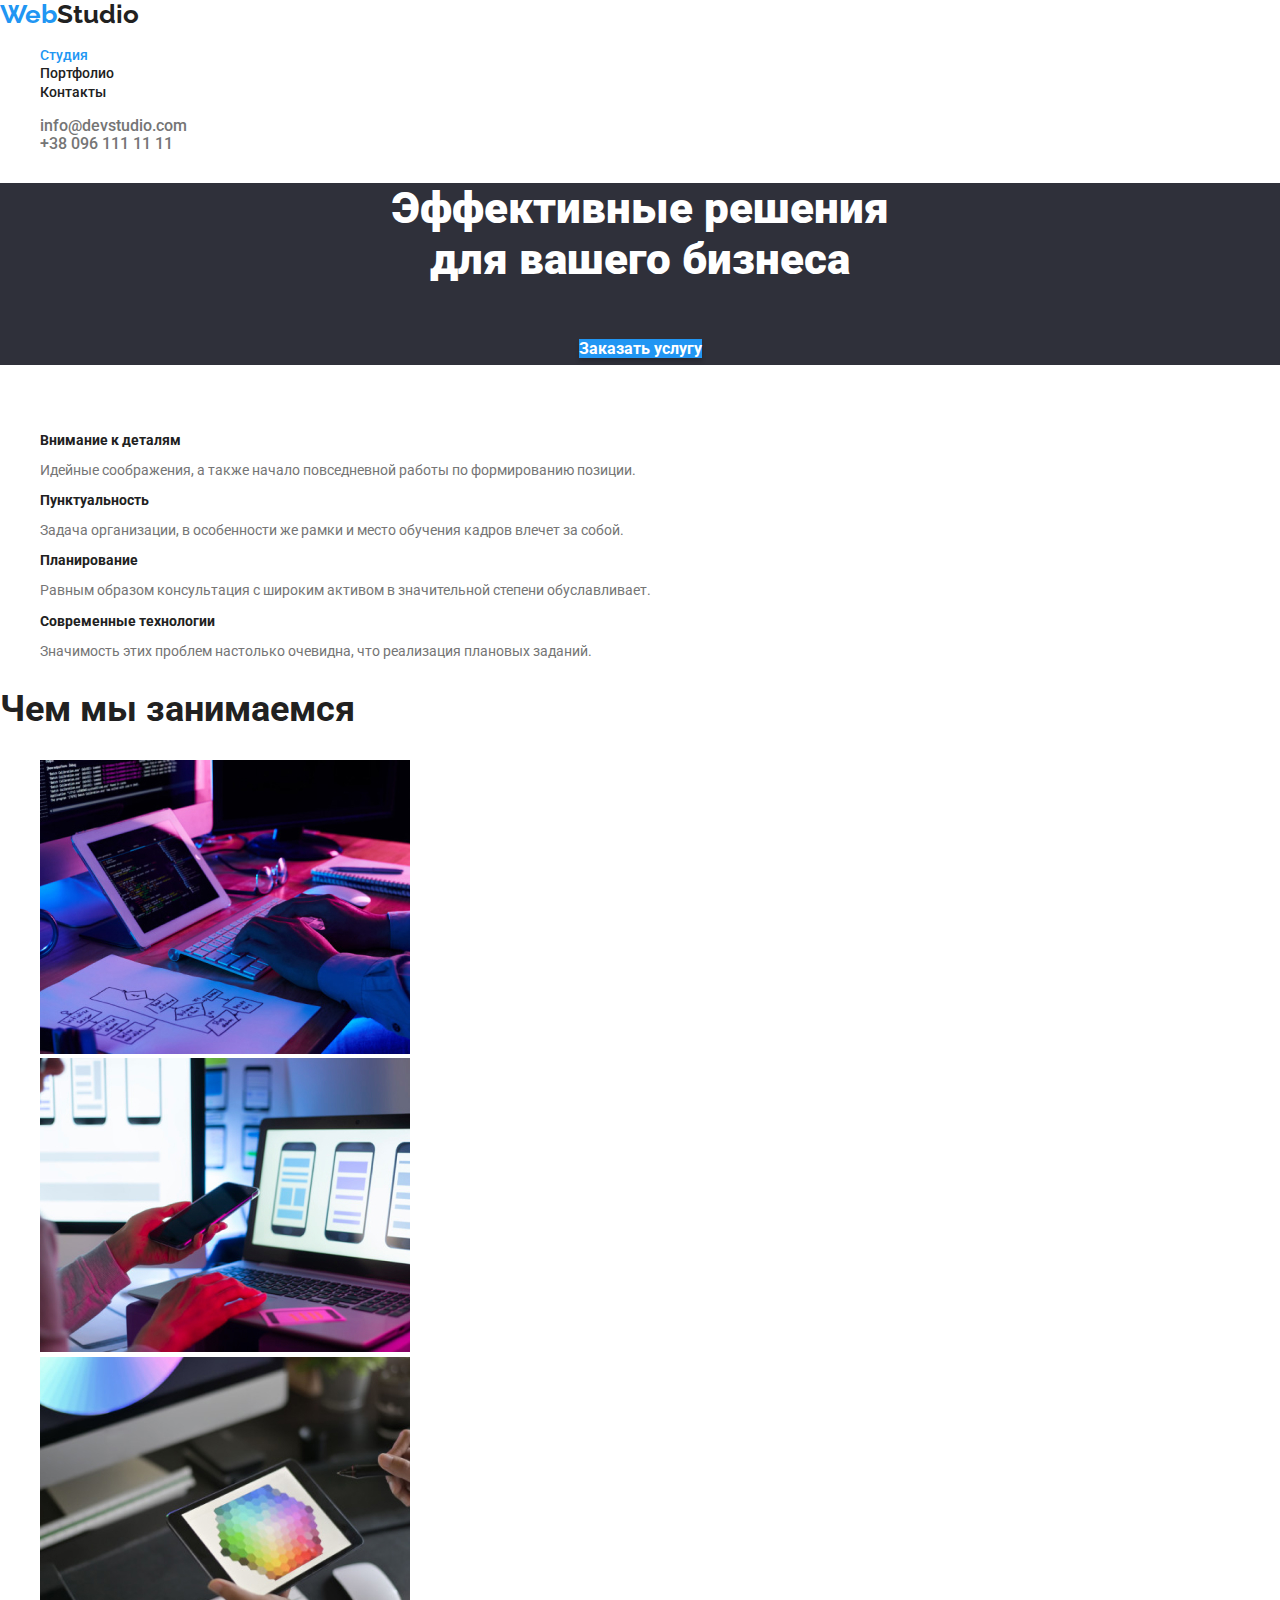
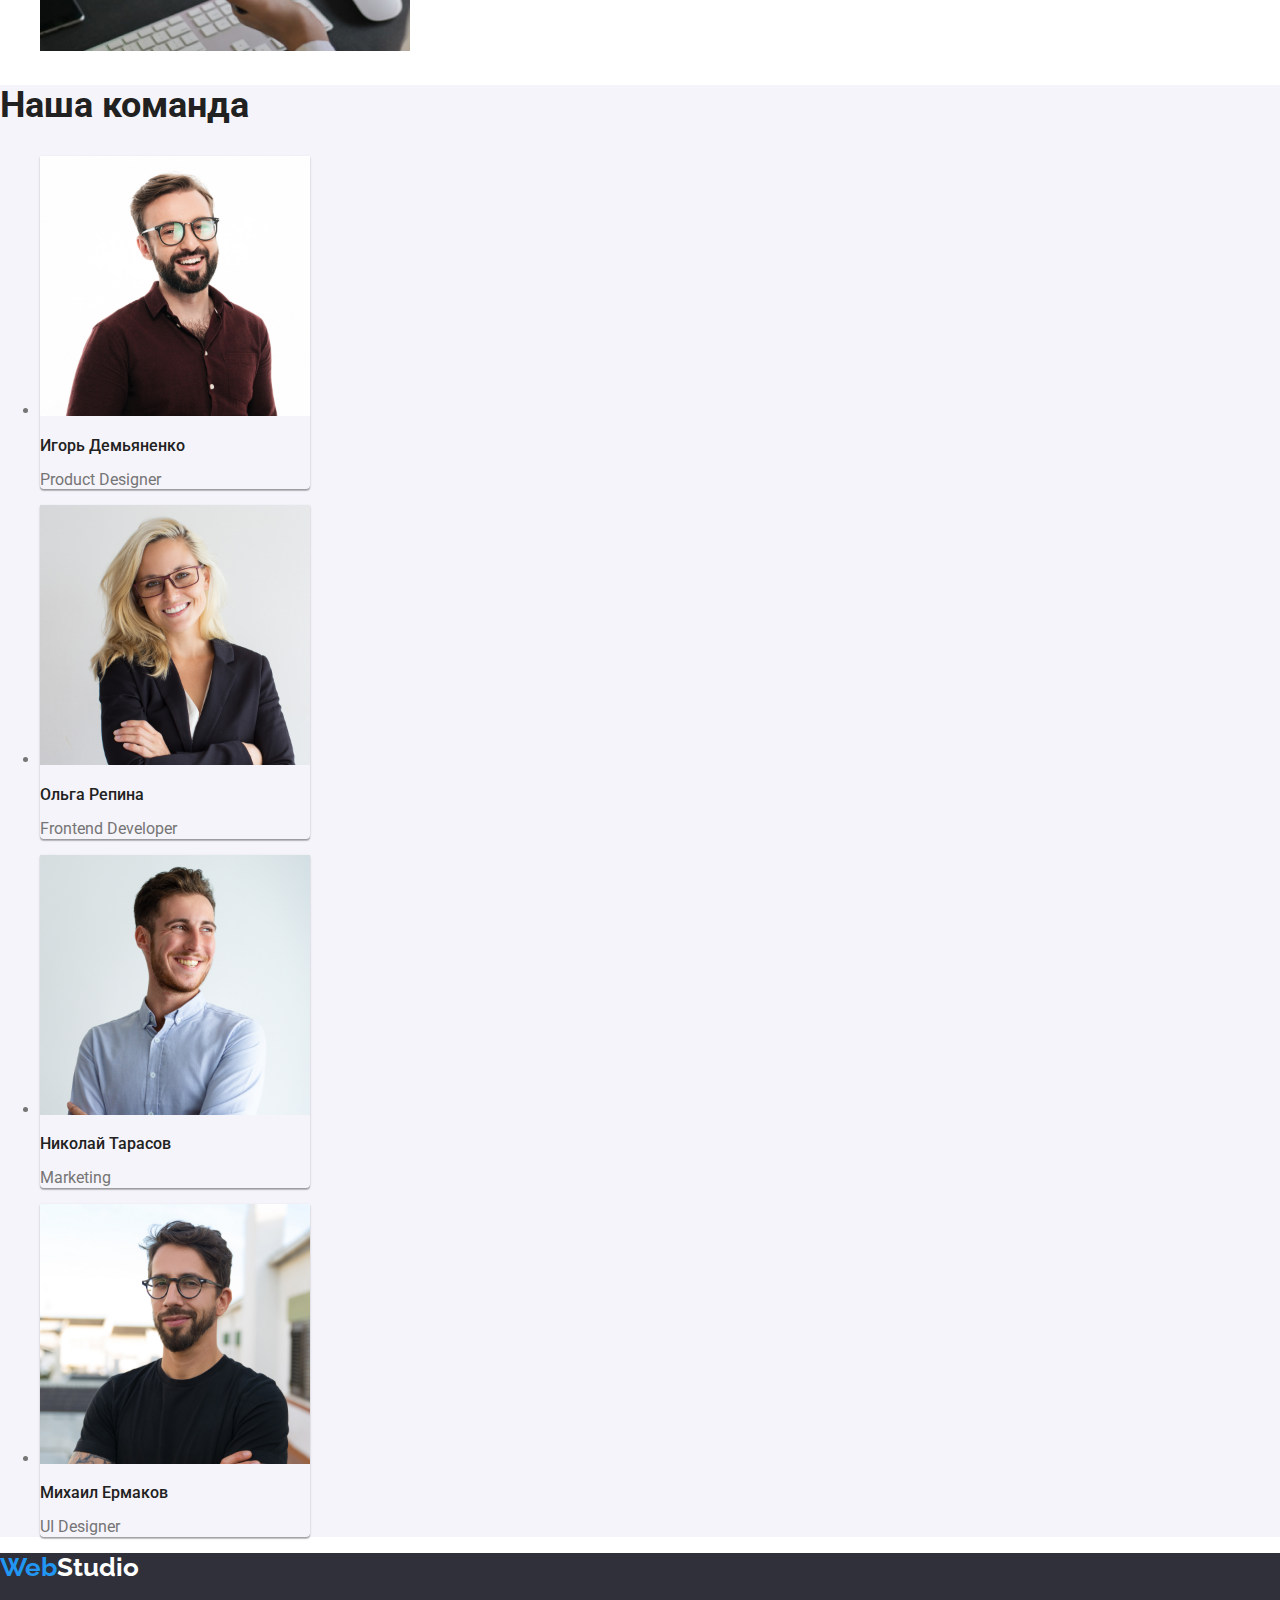
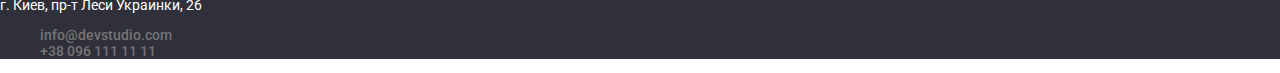
==== commit 92baa696: "внесены правки по оформлению css" ====
--- a/index.html
+++ b/index.html
@@ -15,28 +15,30 @@
   <body>
     <header>
       <nav>
-        <a href="./index.html" class="logo"
+        <a href="./index.html" class="logo link"
           ><span class="logo-web">Web</span>Studio</a
         >
 
         <ul class="list">
           <li>
-            <a href="./index.html" class="nav-link" style="color: #2196f3;"
-              >Студия</a
-            >
+            <a href="./index.html" class="nav-link link selection">Студия</a>
           </li>
-          <li><a href="./portfolio.html" class="nav-link">Портфолио</a></li>
-          <li><a href="" class="nav-link list">Контакты</a></li>
+          <li>
+            <a href="./portfolio.html" class="nav-link link">Портфолио</a>
+          </li>
+          <li><a href="" class="nav-link link">Контакты</a></li>
         </ul>
 
         <ul class="list">
           <li>
-            <a href="mailto:info@devstudio.com" class="contacts"
+            <a href="mailto:info@devstudio.com" class="contacts link"
               >info@devstudio.com</a
             >
           </li>
           <li>
-            <a href="tel:+380961111111" class="contacts">+38 096 111 11 11</a>
+            <a href="tel:+380961111111" class="contacts link"
+              >+38 096 111 11 11</a
+            >
           </li>
         </ul>
       </nav>
@@ -44,46 +46,46 @@
 
     <!--Блок главного заголовка-->
     <section class="hero">
-      <h1>
+      <h1 class="hero">
         Эффективные решения <br />
         для вашего бизнеса
       </h1>
 
-      <a href="" class="hero-link">Заказать услугу</a>
+      <a href="" class="hero-button link">Заказать услугу</a>
     </section>
 
     <!--Наши особености-->
     <section>
-      <h2 class="our-features-title">Наши особенности</h2>
+      <h2 class="our-features">Наши особенности</h2>
       <!-- СКРЫТЬ -->
-      <ul class="list">
+      <ul class="list features">
         <li>
-          <h3 class="our-features-item">Внимание к деталям</h3>
-          <p class="our-features-text">
+          <h3 class="title">Внимание к деталям</h3>
+          <p class="text">
             Идейные соображения, а также начало повседневной работы по
             формированию позиции.
           </p>
         </li>
 
         <li>
-          <h3 class="our-features-item">Пунктуальность</h3>
-          <p class="our-features-text">
+          <h3 class="title">Пунктуальность</h3>
+          <p class="text">
             Задача организации, в особенности же рамки и место обучения кадров
             влечет за собой.
           </p>
         </li>
 
         <li>
-          <h3 class="our-features-item">Планирование</h3>
-          <p class="our-features-text">
+          <h3 class="title">Планирование</h3>
+          <p class="text">
             Равным образом консультация с широким активом в значительной степени
             обуславливает.
           </p>
         </li>
 
         <li>
-          <h3 class="our-features-item">Современные технологии</h3>
-          <p class="our-features-text">
+          <h3 class="title">Современные технологии</h3>
+          <p class="text">
             Значимость этих проблем настолько очевидна, что реализация плановых
             заданий.
           </p>
@@ -156,7 +158,7 @@
       </ul>
     </section>
     <footer>
-      <a href="./index.html" class="logo"
+      <a href="./index.html" class="logo link"
         ><span class="logo-web">Web</span
         ><span class="logo-studio-footer">Studio</span></a
       >
@@ -167,12 +169,14 @@
 
       <ul class="list contacts-footer">
         <li>
-          <a href="mailto:info@devstudio.com" class="contacts"
+          <a href="mailto:info@devstudio.com" class="contacts link"
             >info@devstudio.com</a
           >
         </li>
         <li>
-          <a href="tel:+380961111111" class="contacts">+38 096 111 11 11</a>
+          <a href="tel:+380961111111" class="contacts link"
+            >+38 096 111 11 11</a
+          >
         </li>
       </ul>
     </footer>
--- a/style/styles.css
+++ b/style/styles.css
@@ -19,13 +19,16 @@
 .list {
   list-style-type: none;
 }
+.link {
+  text-decoration: none;
+}
+
 /* -------- Шапка сайта -------- */
 header {
   background-color: var(--white);
 }
 .logo {
   color: var(--title-text-color);
-  text-decoration: none;
   font-family: Raleway;
   font-style: normal;
   font-weight: bold;
@@ -38,9 +41,11 @@
   font-weight: bold;
   font-size: 26px;
 }
+.list .selection {
+  color: var(--selection-text-color);
+}
 .nav-link {
   color: var(--title-text-color);
-  text-decoration: none;
   font-style: normal;
   font-weight: 500;
   font-size: 14px;
@@ -51,7 +56,6 @@
   color: var(--selection-text-color);
 }
 .contacts {
-  text-decoration: none;
   color: var(--primary-text-color);
   font-style: normal;
   font-weight: 500;
@@ -62,22 +66,18 @@
 }
 
 /* ------ секция герой (студия) ----- */
-h1 {
+.hero {
   color: var(--white);
   background-color: var(--backgraund-color-1);
   font-style: normal;
   font-weight: 900;
   font-size: 44px;
-}
-.hero {
-  background-color: var(--backgraund-color-1);
   text-align: center;
 }
 
-.hero-link {
+.hero-button {
   color: var(--white);
   background-color: var(--selection-text-color);
-  text-decoration: none;
   font-style: normal;
   font-weight: bold;
   font-size: 16px;
@@ -85,17 +85,17 @@
 }
 
 /* ------Наши особенности (студия)----- */
-.our-features-title {
+.our-features {
   color: var(--white);
 }
-.our-features-item {
+.features .title {
   color: var(--title-text-color);
   font-style: normal;
   font-weight: bold;
   font-size: 14px;
 }
 
-.our-features-text {
+.features .text {
   font-style: normal;
   font-weight: normal;
   font-size: 14px;
@@ -153,12 +153,12 @@
 }
 /* -----Кнопки сортировки проектов (портфолио)----- */
 .sort {
-  text-decoration: none;
   color: var(--title-text-color);
   background-color: var(--backgraung-color-2);
   font-style: normal;
   font-weight: 500;
   font-size: 16px;
+  border-radius: 4px;
 }
 .sort:hover,
 .sort:focus {
@@ -166,20 +166,23 @@
   background-color: var(--selection-text-color);
   box-shadow: 0px 3px 1px rgba(0, 0, 0, 0.1), 0px 1px 2px rgba(0, 0, 0, 0.08),
     0px 2px 2px rgba(0, 0, 0, 0.12);
+  border-radius: 4px;
 }
 
 /* -----Список проектов (портфолио)----- */
 .project-list {
   color: var(--white);
 }
-.project-list-item {
-  border: 1px solid #eeeeee;
-  box-sizing: border-box;
-  width: 370px;
+
+.projects .title {
+  color: var(--title-text-color);
   font-style: normal;
   font-weight: bold;
   font-size: 18px;
 }
-.project-list-item-title {
-  color: var(--title-text-color);
+.projects .position {
+  color: var(--primary-text-color);
+  font-style: normal;
+  font-weight: normal;
+  font-size: 16px;
 }
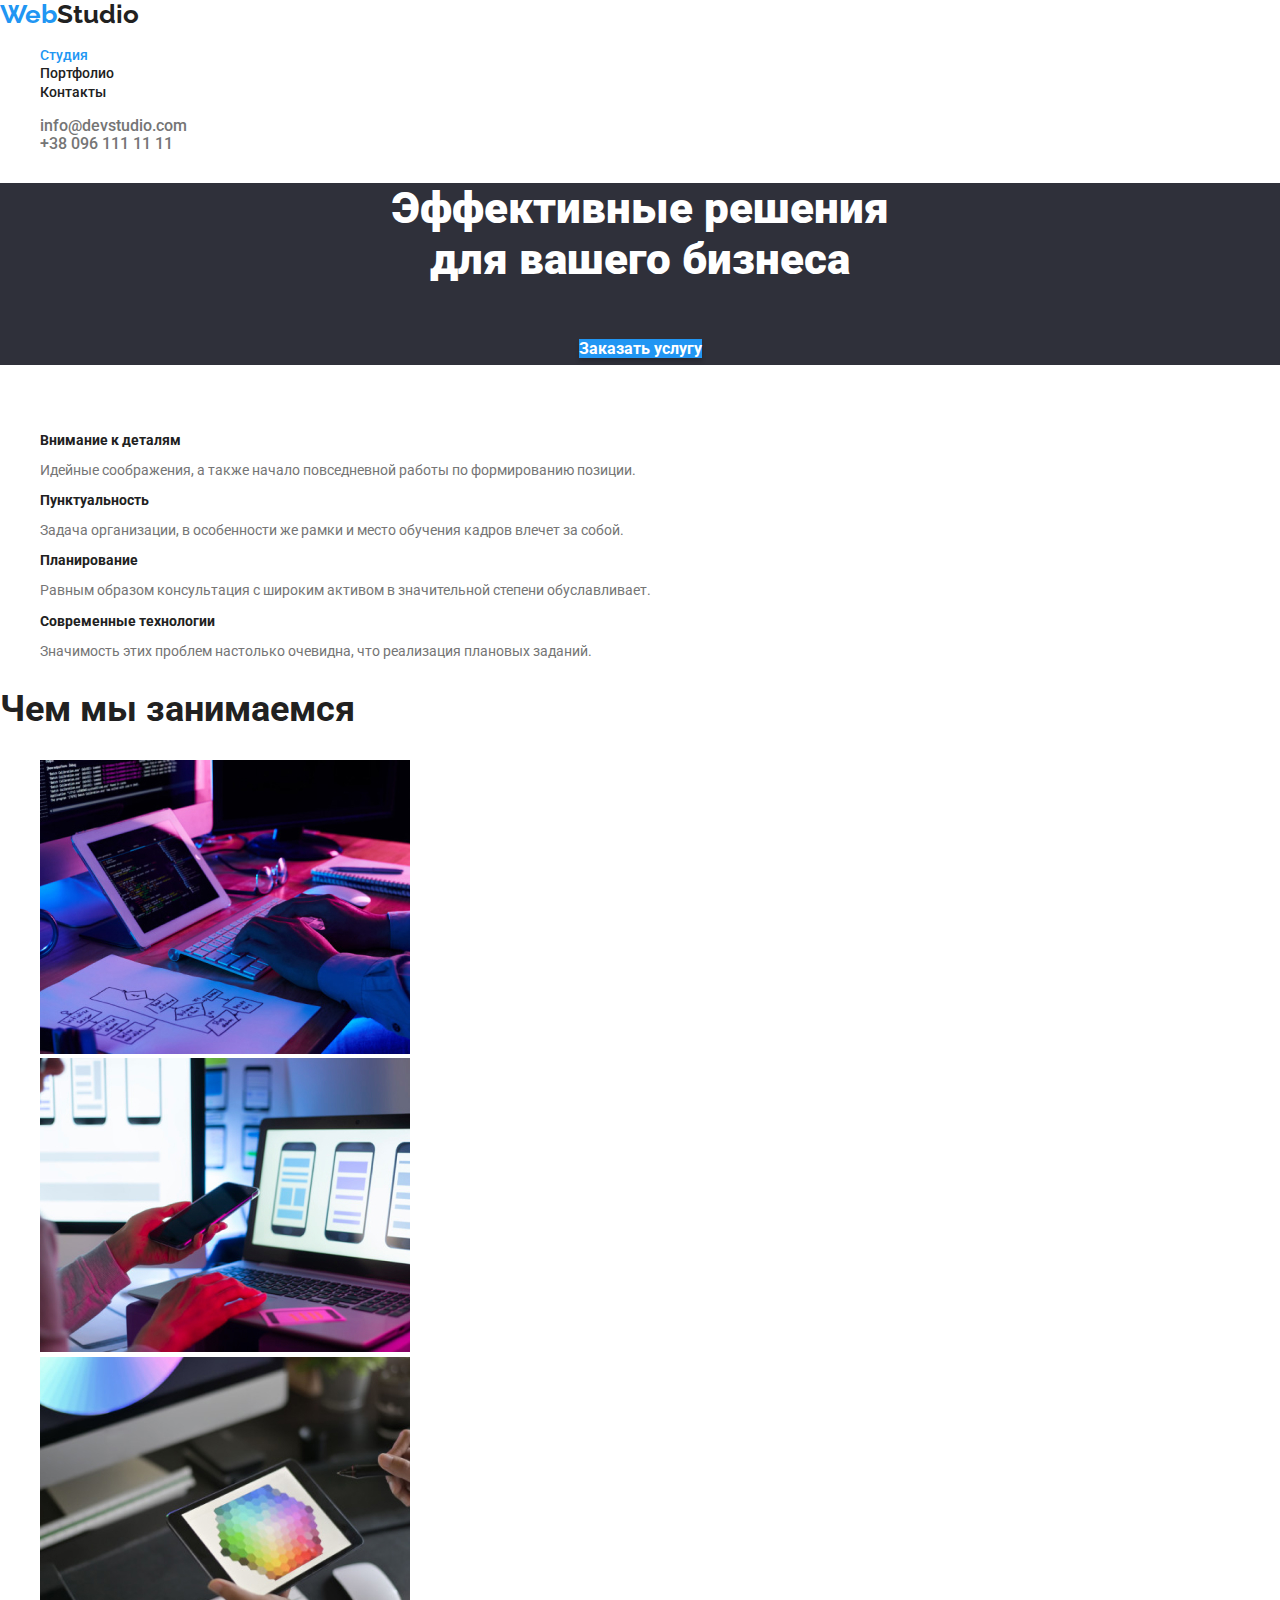
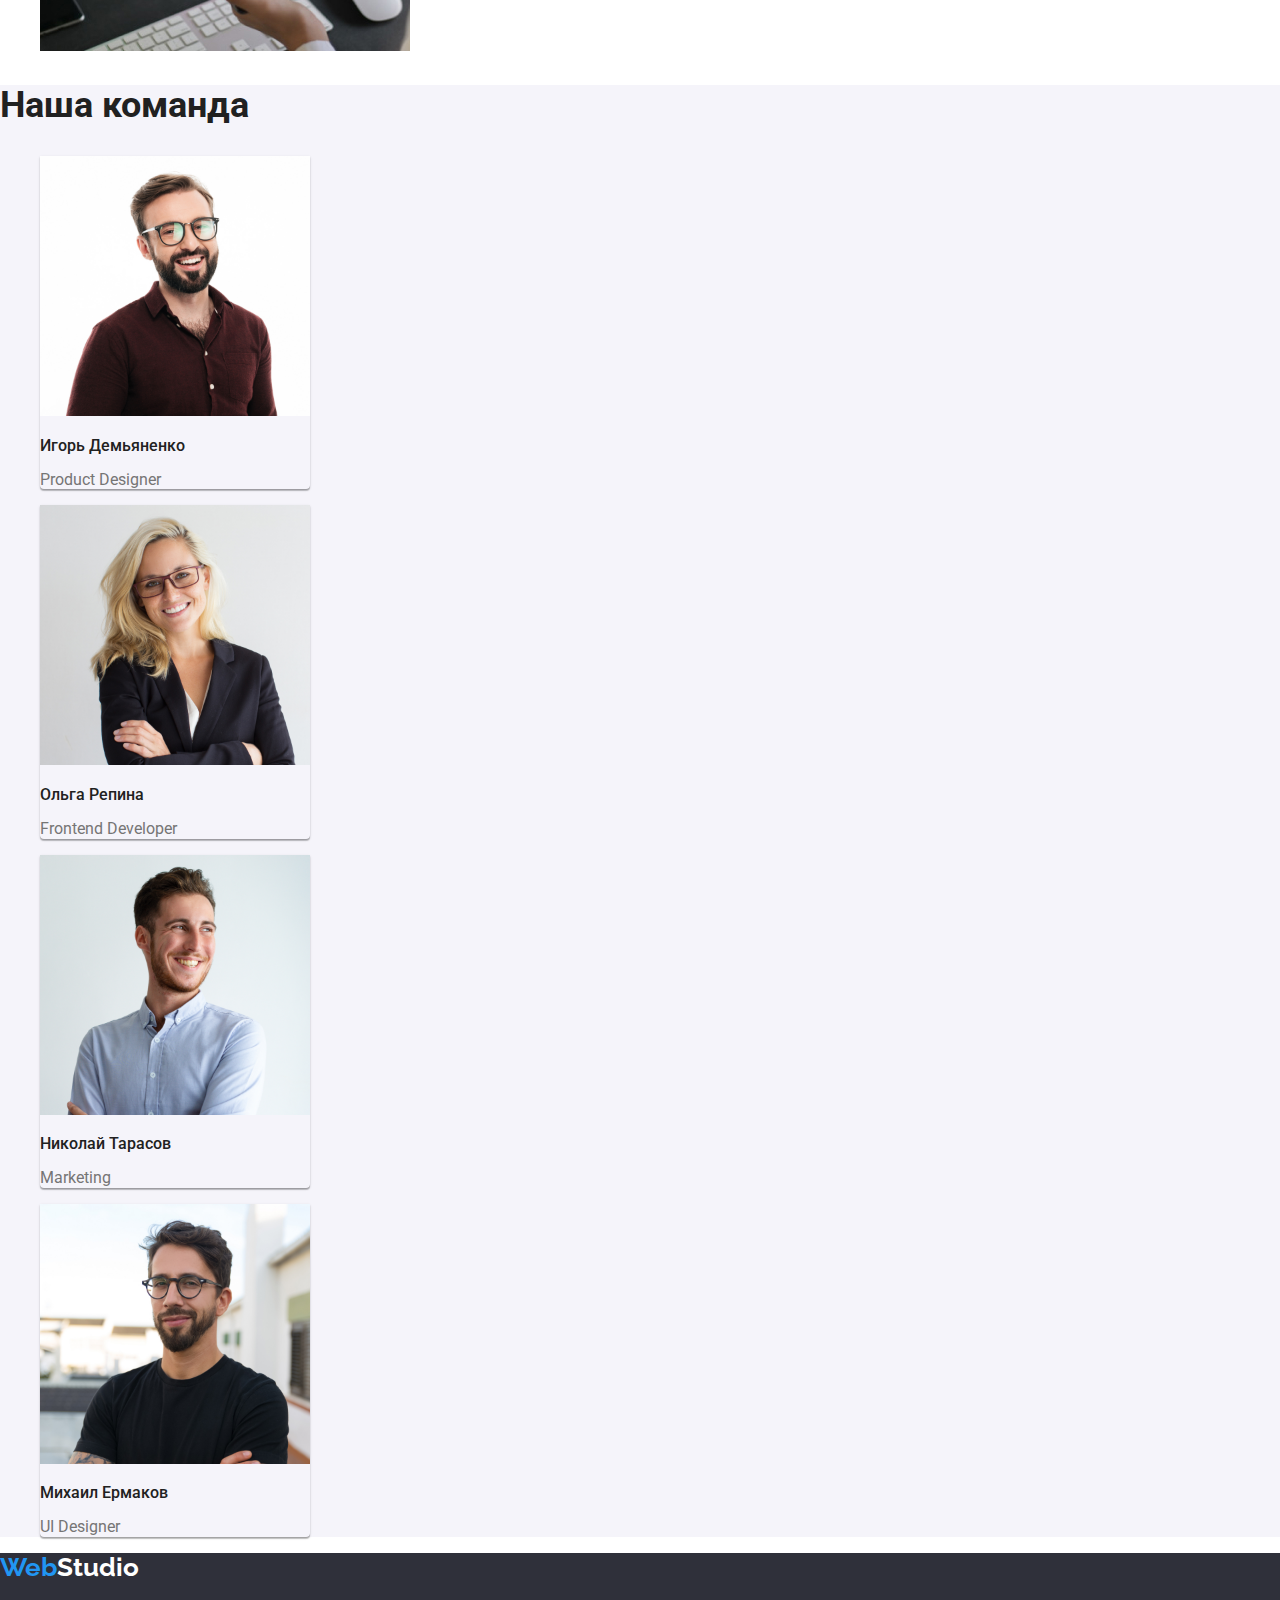
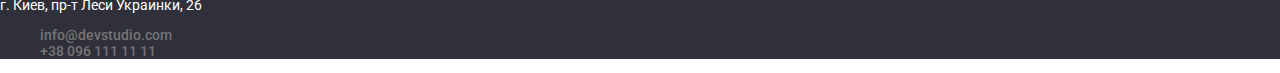
==== commit 781d06d6: "добавление list в команду" ====
--- a/index.html
+++ b/index.html
@@ -119,7 +119,7 @@
     <!--Наша команда-->
     <section class="our-team">
       <h2 class="section-title">Наша команда</h2>
-      <ul>
+      <ul class="list">
         <li class="team">
           <img
             src="./image/Igor-Demyanenko.jpg"
